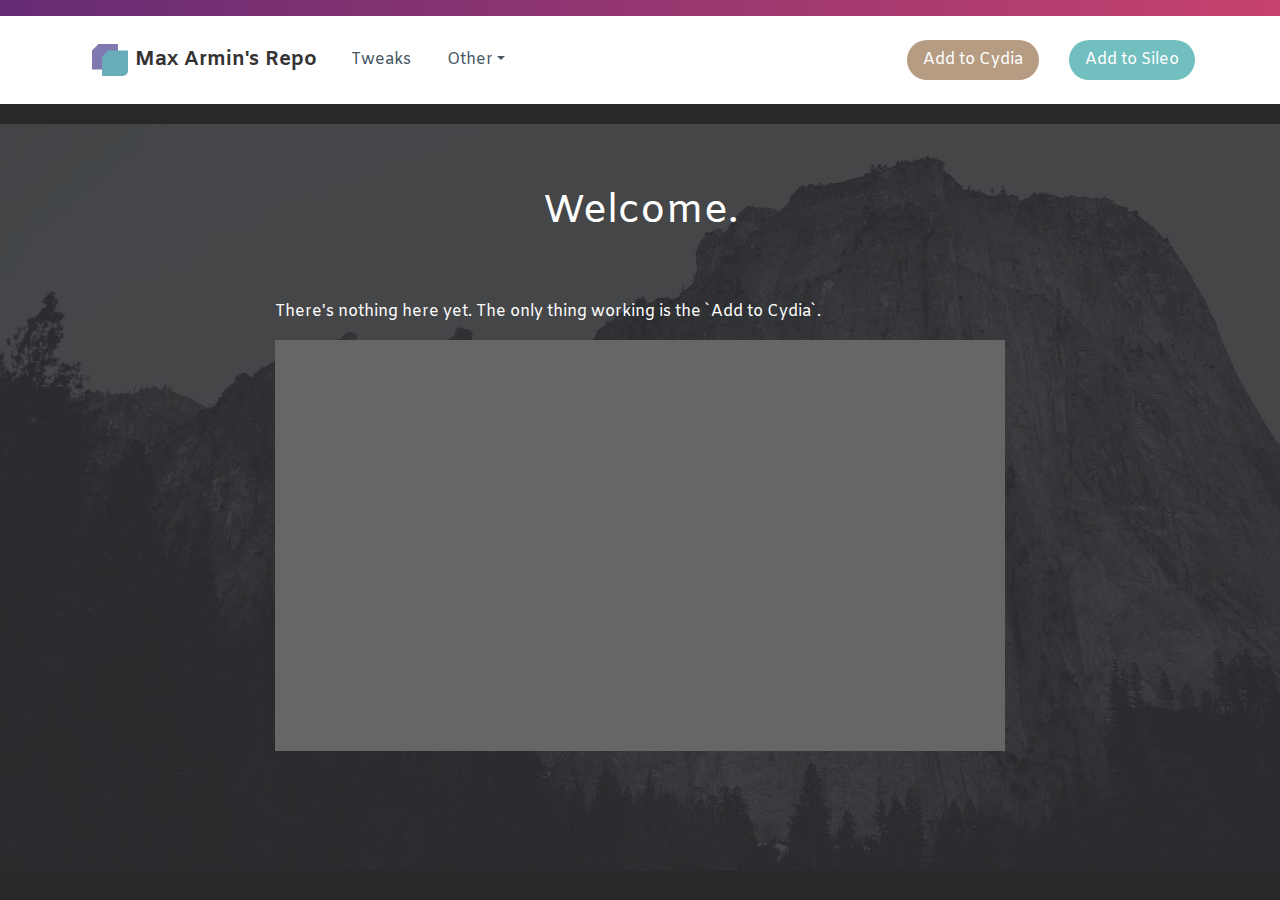
==== index.html @ af2f07c0 "corrected index.html" ====
<!DOCTYPE html>
<html>

<head>
    <meta charset="utf-8">
    <meta name="viewport" content="width=device-width, initial-scale=1.0">
    <title>Max Armin's Repo</title>
    <link rel="stylesheet" href="assets/bootstrap/css/bootstrap.min.css">
    <link rel="stylesheet" href="https://fonts.googleapis.com/css?family=Amiko">
    <link rel="stylesheet" href="https://fonts.googleapis.com/css?family=Bitter:400,700">
    <link rel="stylesheet" href="https://fonts.googleapis.com/css?family=Roboto:100,300,400,500,700,900">
    <link rel="stylesheet" href="https://fonts.googleapis.com/css?family=Source+Sans+Pro:300,400,700">
    <link rel="stylesheet" href="assets/css/styles.min.css">
</head>

<body style="background-color:#282828;">
    <nav class="navbar navbar-light navbar-expand-md" style="background-image: -webkit-linear-gradient(left, #642B73 0%,#C6426E 100%);">
        <div class="container-fluid"><a class="navbar-brand d-none" href="#">Brand</a><button class="navbar-toggler d-none" data-toggle="collapse" data-target="#navcol-1"><span class="sr-only">Toggle navigation</span><span class="navbar-toggler-icon"></span></button>
            <div class="collapse navbar-collapse d-none"
                id="navcol-1">
                <ul class="nav navbar-nav">
                    <li class="nav-item" role="presentation"><a class="nav-link active d-none" href="#">First Item</a></li>
                    <li class="nav-item" role="presentation"><a class="nav-link d-none" href="#">Second Item</a></li>
                    <li class="nav-item" role="presentation"><a class="nav-link d-none" href="#">Third Item</a></li>
                </ul>
            </div>
        </div>
    </nav>
    <div>
        <nav class="navbar navbar-light navbar-expand-md navigation-clean-button">
            <div class="container"><a class="navbar-brand" href="#" style="font-family:Amiko, sans-serif;font-weight:bold;font-style:normal;"><img class="img-fluid" src="assets/img/Untitled.svg" width="50" height="50" style="padding:7px;">Max Armin's Repo</a><button class="navbar-toggler"
                    data-toggle="collapse" data-target="#navcol-1"><span class="sr-only">Toggle navigation</span><span class="navbar-toggler-icon"></span></button>
                <div class="collapse navbar-collapse" id="navcol-1">
                    <ul class="nav navbar-nav mr-auto">
                        <li class="nav-item" role="presentation"><a class="nav-link" style="font-family:Amiko, sans-serif;">Tweaks</a></li>
                        <li class="dropdown"><a class="dropdown-toggle nav-link dropdown-toggle" data-toggle="dropdown" aria-expanded="false" href="#" style="font-family:Amiko, sans-serif;">Other</a>
                            <div class="dropdown-menu" role="menu"><a class="dropdown-item" role="presentation" style="font-family:Amiko, sans-serif;">First Item</a><a class="dropdown-item" role="presentation" style="font-family:Amiko, sans-serif;">Second Item</a><a class="dropdown-item" role="presentation"
                                    style="font-family:Amiko, sans-serif;">Third Item</a></div>
                        </li>
                    </ul><span class="navbar-text actions"> <a class="btn btn-light action-button" role="button" href="cydia://url/https://cydia.saurik.com/api/share#?source=https://maxarmin.github.io/" style="background-color:#b59c83;font-family:Amiko, sans-serif;">Add to Cydia</a></span>
                    <span
                        class="navbar-text actions"> <span class="invisible">Text</span><a class="btn btn-light disabled action-button" role="button" href="#" style="background-color:#269d9d;font-family:Amiko, sans-serif;">Add to Sileo</a></span>
                </div>
            </div>
        </nav>
    </div>
    <div>
        <div class="header-dark">
            <div class="container hero">
                <div class="row">
                    <div class="col-md-8 col-lg-8 offset-md-2 offset-lg-2">
                        <h1 class="text-center" style="font-family:Amiko, sans-serif;margin:58px;">Welcome.</h1>
                        <p style="font-family:Amiko, sans-serif;color:rgb(255,255,255);">There's nothing here yet. The only thing working is the `Add to Cydia`.</p>
                        <div class="embed-responsive embed-responsive-16by9"><iframe class="embed-responsive-item"></iframe></div>
                    </div>
                </div>
            </div>
        </div>
    </div>
    <script src="assets/js/jquery.min.js"></script>
    <script src="assets/bootstrap/js/bootstrap.min.js"></script>
    <script src="assets/js/script.min.js"></script>
</body>

</html>
---- assets/css/styles.min.css ----
.header-blue .navbar,.header-blue .navbar .navbar-nav a.active,.header-blue .navbar .navbar-nav>.show .dropdown-item{box-shadow:none;background:0 0}.cd-words-wrapper{display:inline-block;position:relative;text-align:left;font-size:70px}.cd-words-wrapper b{display:inline-block;position:absolute;white-space:nowrap;left:0;top:0}.blc{font-size:70px}.cd-words-wrapper b.is-visible{position:relative}.cd-headline.clip span{display:inline-block;padding:.2em 0}.cd-headline.clip .cd-words-wrapper{overflow:hidden;vertical-align:top}.cd-headline.clip b{opacity:0}.cd-headline b.is-visible{opacity:1;font-weight:900}.footer-basic{padding:40px 0;background-color:#fff;color:#4b4c4d}.footer-basic ul{padding:0;list-style:none;text-align:center;font-size:18px;line-height:1.6;margin-bottom:0}.footer-basic li{padding:0 10px}.footer-basic ul a{color:inherit;text-decoration:none;opacity:.8}.footer-basic ul a:hover{opacity:1}.footer-basic .social{text-align:center;padding-bottom:25px}.footer-basic .social>a{font-size:24px;width:40px;height:40px;line-height:40px;display:inline-block;text-align:center;border-radius:50%;border:1px solid #ccc;margin:0 8px;color:inherit;opacity:.75}.footer-basic .social>a:hover{opacity:.9}.footer-basic .copyright{margin-top:15px;text-align:center;font-size:13px;color:#aaa;margin-bottom:0}.header-blue{background:linear-gradient(135deg,#2e344b,#2b8387);background-color:#184e8e;padding-bottom:80px;font-family:'Source Sans Pro',sans-serif}@media (min-width:768px){.header-blue{padding-bottom:120px}}.header-blue .navbar{padding-top:.75rem;padding-bottom:.75rem;color:#fff;border-radius:0;border:none}.header-blue .navbar .navbar-brand{font-weight:700;color:inherit}.header-blue .navbar .navbar-brand:hover{color:#f0f0f0}.header-blue .navbar .navbar-collapse{border-top:1px solid rgba(255,255,255,.3);margin-top:.5rem}@media (min-width:768px){.header-blue .navbar{padding-top:1rem;padding-bottom:1rem}.header-blue .navbar .navbar-collapse{border-color:transparent;margin:0}.header-blue .navbar-nav .nav-link{padding-left:.7rem;padding-right:.7rem}}.header-blue .navbar .navbar-collapse span .login{color:#d9d9d9;margin-right:.5rem;text-decoration:none}.header-blue .navbar .navbar-collapse span .login:hover{color:#fff}.header-blue .navbar .navbar-toggler{border-color:rgba(255,255,255,.3)}.header-blue .navbar .navbar-toggler:hover,.header-blue .navbar-toggler:focus{background:0 0}@media (min-width:992px){.header-blue .navbar-nav .nav-link{padding-left:1.2rem;padding-right:1.2rem}}.header-blue .navbar .navbar-nav>li>.dropdown-menu{margin-top:-5px;box-shadow:0 4px 8px rgba(0,0,0,.1);background-color:#fff;border-radius:2px}.header-blue .navbar .dropdown-menu .dropdown-item,.header-blue .navbar .dropdown-menu .dropdown-item:focus{line-height:2;color:#37434d}.header-blue .navbar .dropdown-menu .dropdown-item:focus,.header-blue .navbar .dropdown-menu .dropdown-item:hover{background:#ebeff1}.header-blue .action-button,.header-blue .action-button:not(.disabled):active{border:1px solid rgba(255,255,255,.7);border-radius:40px;color:#ebeff1;box-shadow:none;text-shadow:none;padding:.3rem .8rem;background:0 0;transition:background-color .25s;outline:0}.header-blue .action-button:hover{color:#fff}.header-blue .navbar .form-inline label{color:#d9d9d9}.header-blue .navbar .form-inline .search-field{display:inline-block;width:80%;background:0 0;border:none;border-bottom:1px solid transparent;border-radius:0;box-shadow:none;color:inherit;transition:border-bottom-color .3s}.header-blue .navbar .form-inline .search-field:focus{border-bottom:1px solid #ccc}.header-blue .hero{margin-top:20px;text-align:center}@media (min-width:768px){.header-blue .hero{margin-top:60px;text-align:left}}.header-blue .hero h1{color:#fff;font-size:40px;margin-top:0;margin-bottom:15px;font-weight:300;line-height:1.4}@media (min-width:992px){.header-blue .hero h1{margin-top:190px;margin-bottom:24px;line-height:1.2}.header-dark .navbar.navbar .navbar-nav .nav-link{padding-left:1.2rem;padding-right:1.2rem}}.header-blue .hero p{color:rgba(255,255,255,.8);font-size:20px;margin-bottom:30px;font-weight:300}.header-blue .phone-holder{text-align:right}.header-blue div.iphone-mockup{position:relative;max-width:300px;margin:20px;display:inline-block}.header-blue .iphone-mockup img.device{width:100%;height:auto}.header-blue .iphone-mockup .screen{position:absolute;width:88%;height:77%;top:12%;border-radius:2px;left:6%;border:1px solid #444;overflow:hidden;background:url(../../assets/img/screen-content-iphone-6.jpg) center;background-size:cover}.header-blue .iphone-mockup .screen:before{content:'';background-color:#fff;position:absolute;width:70%;height:140%;top:-12%;right:-60%;transform:rotate(-19deg);opacity:.2}.header-dark{background:url(../../assets/img/mountain_bg.jpg) #444;background-size:cover;padding-bottom:80px}@media (min-width:768px){.header-dark{padding-bottom:120px}}.header-dark .navbar{background:0 0;padding-top:0;padding-bottom:0;color:#fff;border-radius:0;box-shadow:none;border:none}@media (min-width:768px){.header-dark .navbar{padding-top:.75rem;padding-bottom:.75rem}}.header-dark .navbar .navbar-brand{font-weight:700;color:inherit}.header-dark .navbar .navbar-brand:hover{color:#f0f0f0}.header-dark .navbar .navbar-collapse span{margin-top:5px}.header-dark .navbar .navbar-collapse span .login{color:#d9d9d9;margin-right:.5rem;text-decoration:none}.header-dark .navbar .navbar-collapse span .login:hover{color:#fff}.header-dark .navbar .navbar-toggler{border-color:#747474;color:#eee}.header-dark .navbar .navbar-toggler:hover,.header-dark .navbar-toggler:focus{background:0 0}.header-dark .navbar .form-inline,.header-dark .navbar .navbar-collapse{border-color:#636363}.header-dark .navbar.navbar-dark .navbar-nav .nav-link{color:#d9d9d9}.header-dark .navbar.navbar-dark .navbar-nav .nav-link:focus,.header-dark .navbar.navbar-dark .navbar-nav .nav-link:hover{color:#fcfeff!important;background-color:transparent}.header-dark .navbar .navbar-nav>li>.dropdown-menu{margin-top:-5px;box-shadow:0 4px 8px rgba(0,0,0,.1);background-color:#fff;border-radius:2px}.header-dark .navbar .dropdown-menu .dropdown-item,.header-dark .navbar .dropdown-menu .dropdown-item:focus{line-height:2;font-size:14px;color:#37434d}.header-dark .navbar .dropdown-menu .drodown-item:hover,.header-dark .navbar .dropdown-menu .dropdown-item:focus{background:#ebeff1}.header-dark .navbar .action-button,.header-dark .navbar .action-button:active{background:#208f8f;border-radius:20px;font-size:inherit;color:#fff;box-shadow:none;border:none;text-shadow:none;padding:.5rem .8rem;transition:background-color .25s}.header-dark .navbar .action-button:hover{background:#269d9d}.header-dark .navbar .form-inline label{color:#ccc}.header-dark .navbar .form-inline .search-field{display:inline-block;width:80%;background:0 0;border:none;border-bottom:1px solid transparent;border-radius:0;box-shadow:none;color:inherit;transition:border-bottom-color .3s}.header-dark .navbar .form-inline .search-field:focus{border-bottom:1px solid #ccc}.header-dark .hero{margin-top:60px}.header-dark .hero h1{color:#fff;font-family:Bitter,serif;font-size:40px;margin-top:20px;margin-bottom:80px}@media (min-width:768px){.header-dark .hero{margin-top:20px}.header-dark .hero h1{margin-bottom:50px;line-height:1.5}}.header-dark .hero .embed-responsive iframe{background-color:#666}.highlight-phone{color:#313437;background-color:#eef4f7;padding:50px 0 55px;overflow:hidden}.highlight-phone p{color:#7d8285}.highlight-phone h2{font-weight:700;margin-bottom:35px;line-height:1.5;padding-top:0;margin-top:0;color:inherit}.highlight-phone .intro{font-size:18px;max-width:500px;line-height:1.5}@media (max-width:767px){.highlight-phone{text-align:center}.highlight-phone .intro{max-width:none}}.highlight-phone .intro p{margin-bottom:35px}.highlight-phone .intro .btn{padding:16px 32px;border:none;background:0 0;box-shadow:none;text-shadow:none;opacity:.9;text-transform:uppercase;font-weight:700;font-size:13px;letter-spacing:.4px;line-height:1}.navigation-clean-button.navbar .navbar-nav .nav-link,.navigation-clean.navbar .navbar-nav .nav-link{padding-left:18px;padding-right:18px}.highlight-phone .intro .btn:hover{opacity:1}.highlight-phone .intro .btn:active{transform:translateY(1px)}.highlight-phone .intro .btn-primary{background-color:#055ada;color:#fff}.highlight-phone .iphone-mockup{position:relative;max-width:260px;margin-top:-30px;margin-bottom:-230px;transform:rotate(-15deg)}.highlight-phone .iphone-mockup img.device{width:100%;height:auto}.highlight-phone .iphone-mockup .screen{position:absolute;width:88%;height:77%;top:12%;border-radius:2px;left:6%;border:1px solid #444;overflow:hidden;background:url(../../assets/img/screen-content-iphone-6.jpg) center;background-size:cover}.highlight-phone .iphone-mockup .screen:before{content:'';background-color:#fff;position:absolute;width:70%;height:140%;top:-12%;right:-60%;transform:rotate(-19deg);opacity:.2}.navigation-clean{background:#fff;padding-top:.75rem;padding-bottom:.75rem;color:#333;border-radius:0;box-shadow:none;border:none;margin-bottom:0}.navigation-clean .navbar-brand{font-weight:700;color:inherit}.navigation-clean .navbar-brand:hover{color:#222}.navigation-clean .navbar-toggler{border-color:#ddd;color:#888}.navigation-clean .navbar-toggler:focus,.navigation-clean .navbar-toggler:hover{background:0 0}.navigation-clean .form-inline,.navigation-clean .navbar-collapse{border-top-color:#ddd}.navigation-clean.navbar-light .navbar-nav .nav-link.active,.navigation-clean.navbar-light .navbar-nav .nav-link.active:focus,.navigation-clean.navbar-light .navbar-nav .nav-link.active:hover{color:#8f8f8f;box-shadow:none;background:0 0;pointer-events:none}.navigation-clean.navbar-light .navbar-nav .nav-link{color:#465765}.navigation-clean.navbar-light .navbar-nav .nav-link:focus,.navigation-clean.navbar-light .navbar-nav .nav-link:hover{color:#37434d!important;background-color:transparent}.navigation-clean .navbar-nav>li>.dropdown-menu{margin-top:-5px;box-shadow:none;background-color:#fff;border-radius:2px}.navigation-clean .dropdown-menu .dropdown-item,.navigation-clean .dropdown-menu .dropdown-item:focus{line-height:2;color:#37434d}.navigation-clean .dropdown-menu .dropdown-item:focus,.navigation-clean .dropdown-menu .dropdown-item:hover{background:#eee;color:inherit}@media (min-width:768px){.navigation-clean{padding-top:1rem;padding-bottom:1rem}}.navigation-clean-button{background:#fff;padding-top:.75rem;padding-bottom:.75rem;color:#333;border-radius:0;box-shadow:none;border:none;margin-bottom:0}@media (min-width:768px){.navigation-clean-button{padding-top:1rem;padding-bottom:1rem}}.navigation-clean-button .navbar-brand{font-weight:700;color:inherit}.navigation-clean-button .navbar-brand:hover{color:#222}.navigation-clean-button .navbar-toggler{border-color:#ddd;color:#888}.navigation-clean-button .navbar-toggler:focus,.navigation-clean-button .navbar-toggler:hover{background:0 0}.navigation-clean-button .form-inline,.navigation-clean-button .navbar-collapse{border-top-color:#ddd}.navigation-clean-button .navbar-nav a.active,.navigation-clean-button .navbar-nav>.show>a{background:0 0;box-shadow:none}.navigation-clean-button.navbar-light .navbar-nav a.active,.navigation-clean-button.navbar-light .navbar-nav a.active:focus,.navigation-clean-button.navbar-light .navbar-nav a.active:hover{color:#8f8f8f;box-shadow:none;background:0 0;pointer-events:none}.navigation-clean-button.navbar-light .navbar-nav .nav-link{color:#465765}.navigation-clean-button.navbar-light .navbar-nav .nav-link:focus,.navigation-clean-button.navbar-light .navbar-nav .nav-link:hover{color:#37434d!important;background-color:transparent}.navigation-clean-button .navbar-nav>li>.dropdown-menu{margin-top:-5px;box-shadow:0 4px 8px rgba(0,0,0,.1);background-color:#fff;border-radius:2px}.navigation-clean-button .dropdown-menu .dropdown-item,.navigation-clean-button .dropdown-menu .dropdown-item:focus{line-height:2;font-size:14px;color:#37434d}.navigation-clean-button .dropdown-menu .dropdown-item:focus,.navigation-clean-button .dropdown-menu .dropdown-item:hover{background:#eee;color:inherit}.navigation-clean-button .actions .login{margin-right:1rem;text-decoration:none;color:#465765}.navigation-clean-button .navbar-text .action-button,.navigation-clean-button .navbar-text .action-button:active,.navigation-clean-button .navbar-text .action-button:hover{background:#56c6c6;border-radius:20px;color:#fff;box-shadow:none;border:none;text-shadow:none;padding:.5rem 1rem;transition:background-color .25s;font-size:inherit}.navigation-clean-button .navbar-text .action-button:hover{background:#66d7d7}.navigation-clean-search{background:#fff;padding-top:.75rem;padding-bottom:.75rem;color:#333;border-radius:0;box-shadow:none;border:none;margin-bottom:0}@media (min-width:768px){.navigation-clean-search{padding-top:1rem;padding-bottom:1rem}}.navigation-clean-search .navbar-brand{font-weight:700;color:inherit}.navigation-clean-search .navbar-brand:hover{color:#222}.navigation-clean-search .navbar-toggler{border-color:#ddd;color:#888}.navigation-clean-search .navbar-toggler:focus,.navigation-clean-search .navbar-toggler:hover{background:0 0}.navigation-clean-search .form-inline,.navigation-clean-search .navbar-collapse{border-top-color:#ddd}.navigation-clean-search .navbar-nav a.active,.navigation-clean-search .navbar-nav>.show>a{background:0 0;box-shadow:none}.navigation-clean-search.navbar-light .navbar-nav a.active,.navigation-clean-search.navbar-light .navbar-nav a.active:focus,.navigation-clean-search.navbar-light .navbar-nav a.active:hover{color:#8f8f8f;box-shadow:none;background:0 0;pointer-events:none}.navigation-clean-search.navbar .navbar-nav .nav-link{padding-left:18px;padding-right:18px}.navigation-clean-search.navbar-light .navbar-nav .nav-link{color:#465765}.navigation-clean-search.navbar-light .navbar-nav .nav-link:focus,.navigation-clean-search.navbar-light .navbar-nav .nav-link:hover{color:#37434d!important;background-color:transparent}.navigation-clean-button .action-button:active,.navigation-clean-search .action-button{background:#56c6c6;border-radius:20px;font-size:inherit;color:#fff!important;box-shadow:none;border:none;text-shadow:none;padding:8px 20px;transition:background-color .25s}.navigation-clean-search .action-button:focus,.navigation-clean-search .action-button:hover{background:#66d7d7}.navigation-clean-search .form-inline label{color:#ccc}.navigation-clean-search .form-inline .search-field{background:0 0;border:none;border-bottom:1px solid transparent;border-radius:0;box-shadow:none;color:inherit;transition:border-bottom-color .3s}@media (max-width:767px){.navigation-clean-search .form-inline .search-field{display:inline-block;width:80%}}.navigation-clean-search .form-inline .search-field:focus{border-bottom:1px solid #ccc}
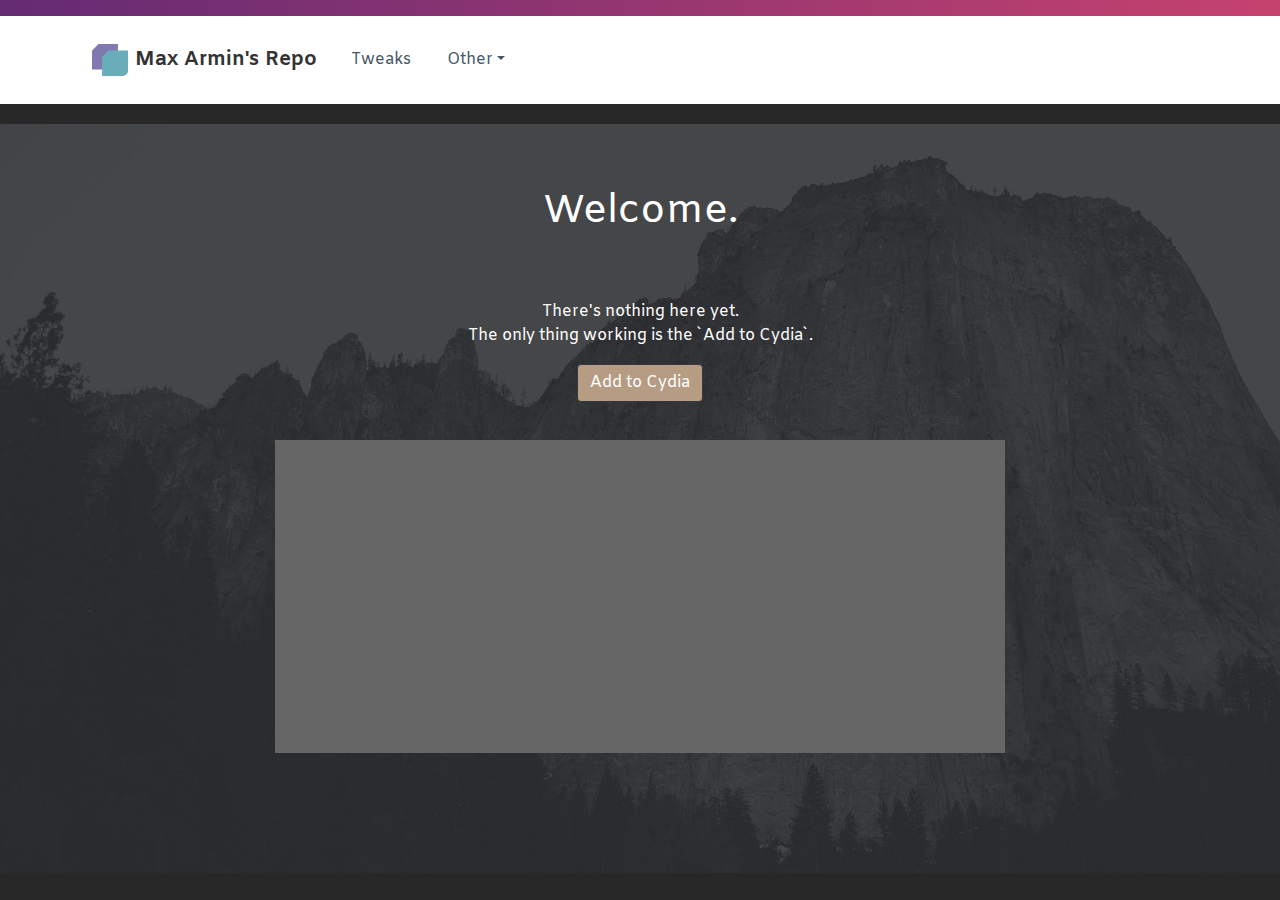
==== commit 16606c1c: "modified index.html" ====
--- a/index.html
+++ b/index.html
@@ -37,21 +37,29 @@
                             <div class="dropdown-menu" role="menu"><a class="dropdown-item" role="presentation" style="font-family:Amiko, sans-serif;">First Item</a><a class="dropdown-item" role="presentation" style="font-family:Amiko, sans-serif;">Second Item</a><a class="dropdown-item" role="presentation"
                                     style="font-family:Amiko, sans-serif;">Third Item</a></div>
                         </li>
-                    </ul><span class="navbar-text actions"> <a class="btn btn-light action-button" role="button" href="cydia://url/https://cydia.saurik.com/api/share#?source=https://maxarmin.github.io/" style="background-color:#b59c83;font-family:Amiko, sans-serif;">Add to Cydia</a></span>
-                    <span
-                        class="navbar-text actions"> <span class="invisible">Text</span><a class="btn btn-light disabled action-button" role="button" href="#" style="background-color:#269d9d;font-family:Amiko, sans-serif;">Add to Sileo</a></span>
+                    </ul><span class="navbar-text actions"> </span><span class="navbar-text actions"> <span class="invisible">Text</span></span>
                 </div>
             </div>
         </nav>
     </div>
     <div>
-        <div class="header-dark">
+        <div class="m-auto header-dark">
             <div class="container hero">
                 <div class="row">
                     <div class="col-md-8 col-lg-8 offset-md-2 offset-lg-2">
-                        <h1 class="text-center" style="font-family:Amiko, sans-serif;margin:58px;">Welcome.</h1>
-                        <p style="font-family:Amiko, sans-serif;color:rgb(255,255,255);">There's nothing here yet. The only thing working is the `Add to Cydia`.</p>
-                        <div class="embed-responsive embed-responsive-16by9"><iframe class="embed-responsive-item"></iframe></div>
+                        <div class="row">
+                            <div class="mx-auto">
+                                <h1 class="text-center" style="font-family:Amiko, sans-serif;margin:58px;">Welcome.</h1>
+                                <p class="text-center" style="font-family:Amiko, sans-serif;color:rgb(255,255,255);">There's nothing here yet.<br>The only thing working is the `Add to Cydia`.</p>
+                            </div>
+                        </div>
+                        <div class="row">
+                            <div class="mx-auto"><a class="btn btn-dark action-button btn-responsive" role="button" href="cydia://url/https://cydia.saurik.com/api/share#?source=https://maxarmin.github.io/" style="background-color:#b59c83;font-family:Amiko, sans-serif;color:rgb(255,255,255);">Add to Cydia</a></div>
+                        </div>
+                        <div class="row">
+                            <div class="mx-auto"><button class="btn btn-dark action-button btn-responsive invisible" type="button" disabled="disabled" style="background-color:#b59c83;font-family:Amiko, sans-serif;color:rgb(255,255,255);">Add to Cydia</button></div>
+                        </div>
+                        <div class="embed-responsive embed-responsive-21by9"><iframe class="embed-responsive-item"></iframe></div>
                     </div>
                 </div>
             </div>
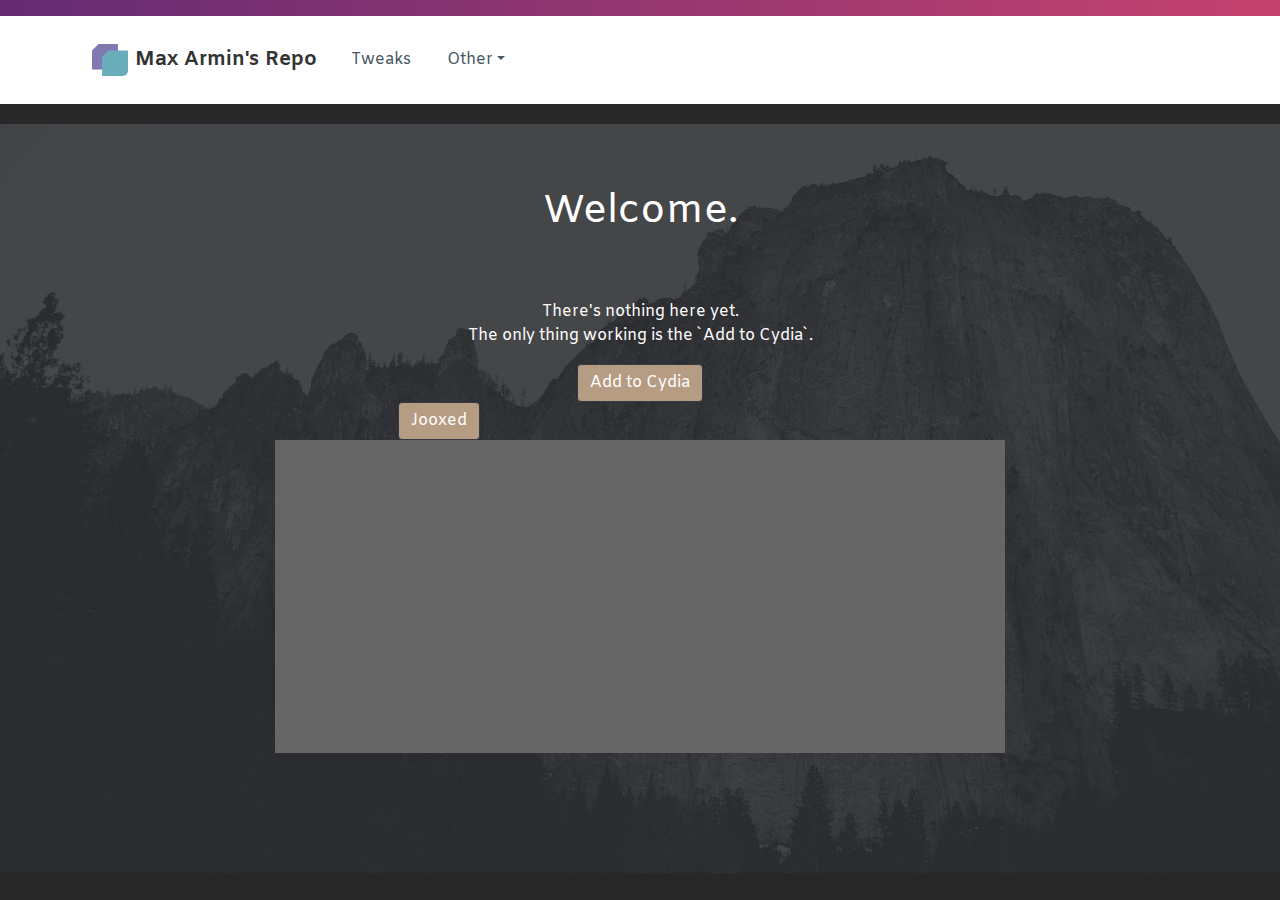
==== commit cae3a951: "test" ====
--- a/index.html
+++ b/index.html
@@ -57,6 +57,7 @@
                             <div class="mx-auto"><a class="btn btn-dark action-button btn-responsive" role="button" href="cydia://url/https://cydia.saurik.com/api/share#?source=https://maxarmin.github.io/" style="background-color:#b59c83;font-family:Amiko, sans-serif;color:rgb(255,255,255);">Add to Cydia</a></div>
                         </div>
                         <div class="row">
+                            <div class="mx-auto"><a class="btn btn-dark action-button btn-responsive" role="button" href="depictions/?p=com.maxarmin.jooxed" style="background-color:#b59c83;font-family:Amiko, sans-serif;color:rgb(255,255,255);">Jooxed</a></div>
                             <div class="mx-auto"><button class="btn btn-dark action-button btn-responsive invisible" type="button" disabled="disabled" style="background-color:#b59c83;font-family:Amiko, sans-serif;color:rgb(255,255,255);">Add to Cydia</button></div>
                         </div>
                         <div class="embed-responsive embed-responsive-21by9"><iframe class="embed-responsive-item"></iframe></div>
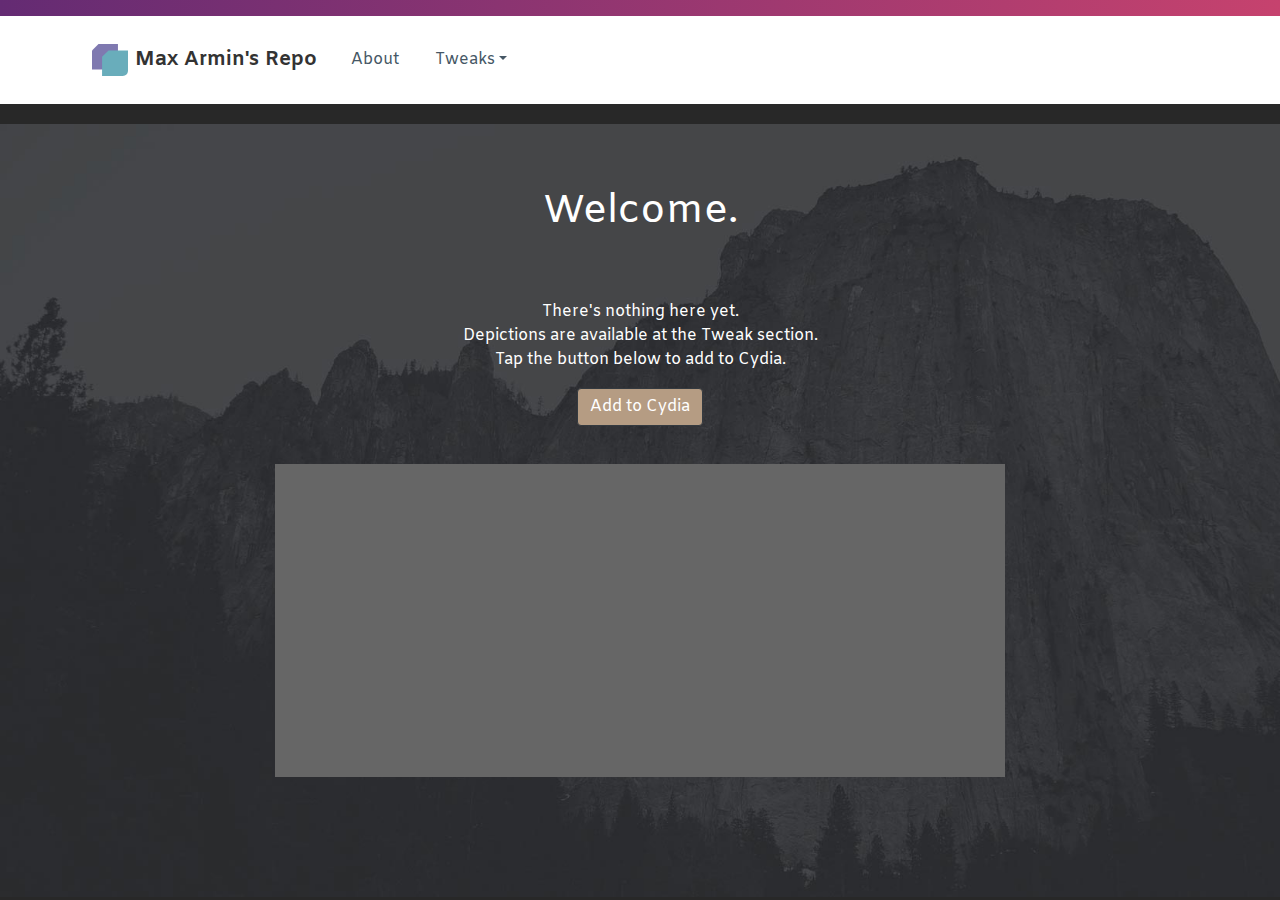
==== commit a77669e7: "again index" ====
--- a/index.html
+++ b/index.html
@@ -32,10 +32,12 @@
                     data-toggle="collapse" data-target="#navcol-1"><span class="sr-only">Toggle navigation</span><span class="navbar-toggler-icon"></span></button>
                 <div class="collapse navbar-collapse" id="navcol-1">
                     <ul class="nav navbar-nav mr-auto">
-                        <li class="nav-item" role="presentation"><a class="nav-link" style="font-family:Amiko, sans-serif;">Tweaks</a></li>
-                        <li class="dropdown"><a class="dropdown-toggle nav-link dropdown-toggle" data-toggle="dropdown" aria-expanded="false" href="#" style="font-family:Amiko, sans-serif;">Other</a>
-                            <div class="dropdown-menu" role="menu"><a class="dropdown-item" role="presentation" style="font-family:Amiko, sans-serif;">First Item</a><a class="dropdown-item" role="presentation" style="font-family:Amiko, sans-serif;">Second Item</a><a class="dropdown-item" role="presentation"
-                                    style="font-family:Amiko, sans-serif;">Third Item</a></div>
+                        <li class="nav-item" role="presentation"><a class="nav-link" style="font-family:Amiko, sans-serif;">About</a></li>
+                        <li class="dropdown"><a class="dropdown-toggle nav-link dropdown-toggle" data-toggle="dropdown" aria-expanded="false" href="#" style="font-family:Amiko, sans-serif;">Tweaks</a>
+                            <div class="dropdown-menu" role="menu"><a class="dropdown-item" role="presentation" href="depictions/?p=com.maxarmin.jooxed" style="font-family:Amiko, sans-serif;">Jooxed</a><a class="dropdown-item" role="presentation" href="depictions/?p=com.syahmi.mbjbpass" style="font-family:Amiko, sans-serif;">Maybank JB Bypass</a>
+                                <a
+                                    class="dropdown-item" role="presentation" href="depictions/?p=com.maxarmin.singvippatch" style="font-family:Amiko, sans-serif;">Sing! VIP Patch</a>
+                            </div>
                         </li>
                     </ul><span class="navbar-text actions"> </span><span class="navbar-text actions"> <span class="invisible">Text</span></span>
                 </div>
@@ -50,14 +52,13 @@
                         <div class="row">
                             <div class="mx-auto">
                                 <h1 class="text-center" style="font-family:Amiko, sans-serif;margin:58px;">Welcome.</h1>
-                                <p class="text-center" style="font-family:Amiko, sans-serif;color:rgb(255,255,255);">There's nothing here yet.<br>The only thing working is the `Add to Cydia`.</p>
+                                <p class="text-center" style="font-family:Amiko, sans-serif;color:rgb(255,255,255);">There's nothing here yet.<br>Depictions are available at the Tweak section.<br>Tap the button below to add to Cydia.</p>
                             </div>
                         </div>
                         <div class="row">
                             <div class="mx-auto"><a class="btn btn-dark action-button btn-responsive" role="button" href="cydia://url/https://cydia.saurik.com/api/share#?source=https://maxarmin.github.io/" style="background-color:#b59c83;font-family:Amiko, sans-serif;color:rgb(255,255,255);">Add to Cydia</a></div>
                         </div>
                         <div class="row">
-                            <div class="mx-auto"><a class="btn btn-dark action-button btn-responsive" role="button" href="depictions/?p=com.maxarmin.jooxed" style="background-color:#b59c83;font-family:Amiko, sans-serif;color:rgb(255,255,255);">Jooxed</a></div>
                             <div class="mx-auto"><button class="btn btn-dark action-button btn-responsive invisible" type="button" disabled="disabled" style="background-color:#b59c83;font-family:Amiko, sans-serif;color:rgb(255,255,255);">Add to Cydia</button></div>
                         </div>
                         <div class="embed-responsive embed-responsive-21by9"><iframe class="embed-responsive-item"></iframe></div>
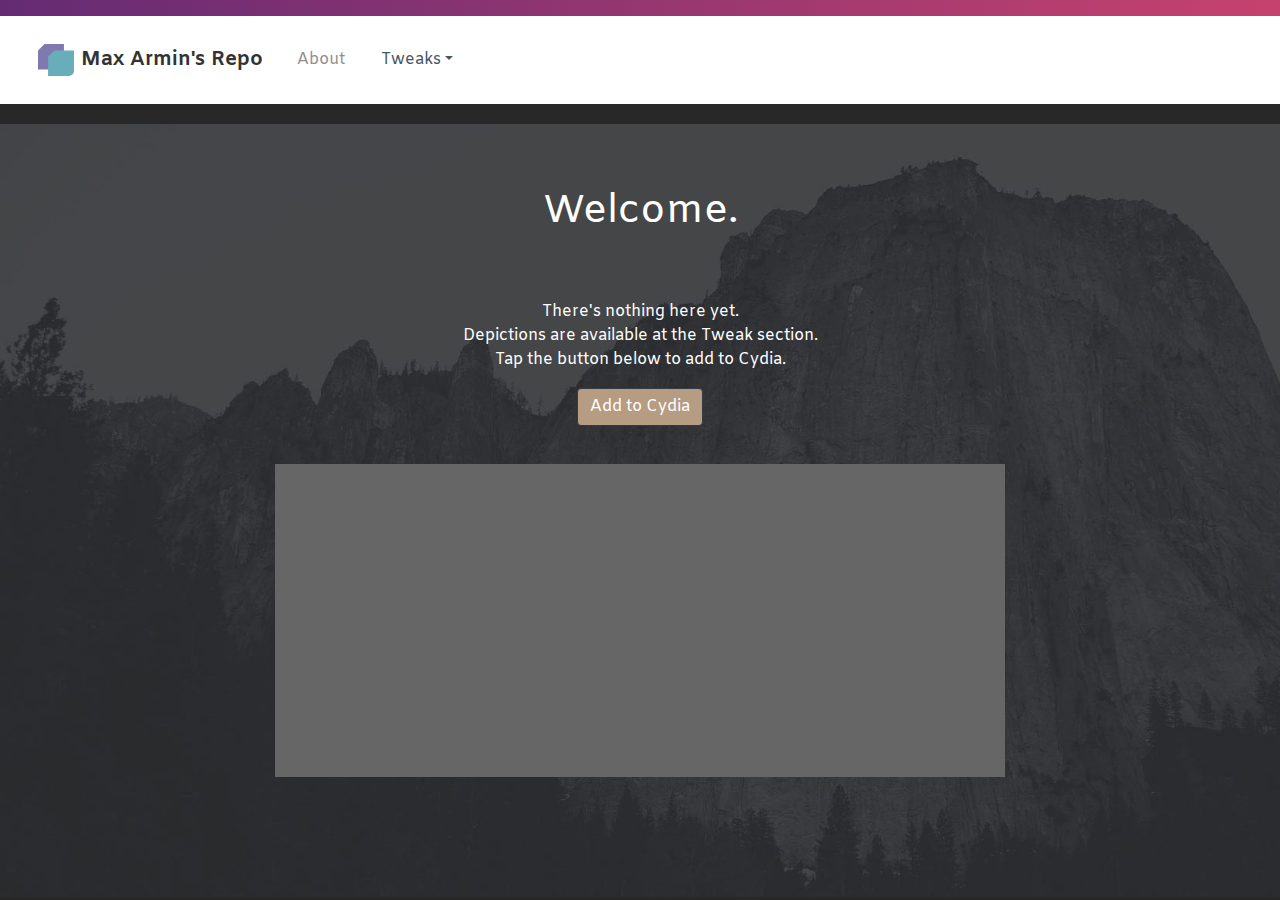
==== commit e5d53081: "test" ====
--- a/index.html
+++ b/index.html
@@ -28,11 +28,11 @@
     </nav>
     <div>
         <nav class="navbar navbar-light navbar-expand-md navigation-clean-button">
-            <div class="container"><a class="navbar-brand" href="#" style="font-family:Amiko, sans-serif;font-weight:bold;font-style:normal;"><img class="img-fluid" src="assets/img/Untitled.svg" width="50" height="50" style="padding:7px;">Max Armin's Repo</a><button class="navbar-toggler"
+            <div class="container-fluid"><a class="navbar-brand" href="#" style="font-family:Amiko, sans-serif;font-weight:bold;font-style:normal;"><img class="img-fluid" src="assets/img/Untitled.svg" width="50" height="50" style="padding:7px;">Max Armin's Repo</a><button class="navbar-toggler"
                     data-toggle="collapse" data-target="#navcol-1"><span class="sr-only">Toggle navigation</span><span class="navbar-toggler-icon"></span></button>
                 <div class="collapse navbar-collapse" id="navcol-1">
                     <ul class="nav navbar-nav mr-auto">
-                        <li class="nav-item" role="presentation"><a class="nav-link" style="font-family:Amiko, sans-serif;">About</a></li>
+                        <li class="nav-item" role="presentation"><a class="nav-link active" style="font-family:Amiko, sans-serif;">About</a></li>
                         <li class="dropdown"><a class="dropdown-toggle nav-link dropdown-toggle" data-toggle="dropdown" aria-expanded="false" href="#" style="font-family:Amiko, sans-serif;">Tweaks</a>
                             <div class="dropdown-menu" role="menu"><a class="dropdown-item" role="presentation" href="depictions/?p=com.maxarmin.jooxed" style="font-family:Amiko, sans-serif;">Jooxed</a><a class="dropdown-item" role="presentation" href="depictions/?p=com.syahmi.mbjbpass" style="font-family:Amiko, sans-serif;">Maybank JB Bypass</a>
                                 <a
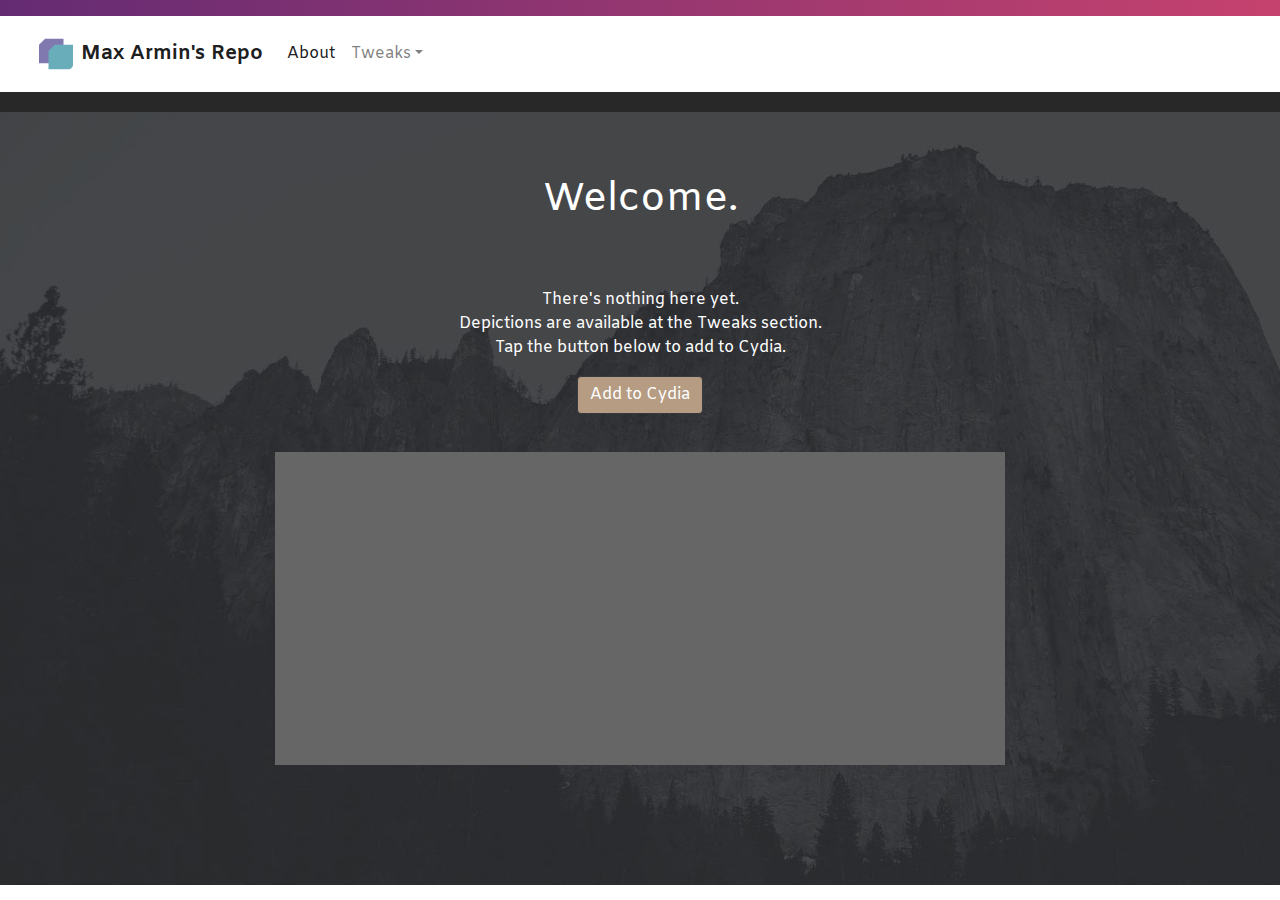
==== commit f2dfb9a0: "edited index.html" ====
--- a/index.html
+++ b/index.html
@@ -1,5 +1,5 @@
 <!DOCTYPE html>
-<html>
+<html style="background-color:#ffffff;">
 
 <head>
     <meta charset="utf-8">
@@ -26,24 +26,23 @@
             </div>
         </div>
     </nav>
-    <div>
-        <nav class="navbar navbar-light navbar-expand-md navigation-clean-button">
-            <div class="container-fluid"><a class="navbar-brand" href="#" style="font-family:Amiko, sans-serif;font-weight:bold;font-style:normal;"><img class="img-fluid" src="assets/img/Untitled.svg" width="50" height="50" style="padding:7px;">Max Armin's Repo</a><button class="navbar-toggler"
-                    data-toggle="collapse" data-target="#navcol-1"><span class="sr-only">Toggle navigation</span><span class="navbar-toggler-icon"></span></button>
-                <div class="collapse navbar-collapse" id="navcol-1">
-                    <ul class="nav navbar-nav mr-auto">
-                        <li class="nav-item" role="presentation"><a class="nav-link active" style="font-family:Amiko, sans-serif;">About</a></li>
-                        <li class="dropdown"><a class="dropdown-toggle nav-link dropdown-toggle" data-toggle="dropdown" aria-expanded="false" href="#" style="font-family:Amiko, sans-serif;">Tweaks</a>
-                            <div class="dropdown-menu" role="menu"><a class="dropdown-item" role="presentation" href="depictions/?p=com.maxarmin.jooxed" style="font-family:Amiko, sans-serif;">Jooxed</a><a class="dropdown-item" role="presentation" href="depictions/?p=com.syahmi.mbjbpass" style="font-family:Amiko, sans-serif;">Maybank JB Bypass</a>
-                                <a
-                                    class="dropdown-item" role="presentation" href="depictions/?p=com.maxarmin.singvippatch" style="font-family:Amiko, sans-serif;">Sing! VIP Patch</a>
-                            </div>
-                        </li>
-                    </ul><span class="navbar-text actions"> </span><span class="navbar-text actions"> <span class="invisible">Text</span></span>
-                </div>
-            </div>
-        </nav>
-    </div>
+    <nav class="navbar navbar-light navbar-expand-md" style="background-color:#ffffff;">
+        <div class="container-fluid"><a class="navbar-brand" href="#" style="font-family:Amiko, sans-serif;font-weight:bold;"><img src="assets/img/Untitled.svg" width="50" height="50" style="padding:8px;">Max Armin's Repo</a><button class="navbar-toggler" data-toggle="collapse" data-target="#navcol-2"><span class="sr-only">Toggle navigation</span><span class="navbar-toggler-icon"></span></button>
+            <div
+                class="collapse navbar-collapse" id="navcol-2">
+                <ul class="nav navbar-nav">
+                    <li class="nav-item" role="presentation"><a class="nav-link active" href="#" style="font-family:Amiko, sans-serif;">About</a></li>
+                    <li class="dropdown"><a class="dropdown-toggle nav-link dropdown-toggle" data-toggle="dropdown" aria-expanded="false" href="#" style="font-family:Amiko, sans-serif;">Tweaks</a>
+                        <div class="dropdown-menu" role="menu"><a class="dropdown-item" role="presentation" href="/depictions/?p=com.maxarmin.jooxed" style="font-family:Amiko, sans-serif;">JOOXed</a><a class="dropdown-item" role="presentation" href="/depictions/?p=com.syahmi.mbjbpass" style="font-family:Amiko, sans-serif;">Maybank JB Bypass</a>
+                            <a
+                                class="dropdown-item" role="presentation" href="/depictions/?p=com.maxarmin.singvippatch" style="font-family:Amiko, sans-serif;">Sing! VIP Patch</a>
+                        </div>
+                    </li>
+                </ul>
+        </div>
+        </div>
+    </nav>
+    <div></div>
     <div>
         <div class="m-auto header-dark">
             <div class="container hero">
@@ -52,7 +51,7 @@
                         <div class="row">
                             <div class="mx-auto">
                                 <h1 class="text-center" style="font-family:Amiko, sans-serif;margin:58px;">Welcome.</h1>
-                                <p class="text-center" style="font-family:Amiko, sans-serif;color:rgb(255,255,255);">There's nothing here yet.<br>Depictions are available at the Tweak section.<br>Tap the button below to add to Cydia.</p>
+                                <p class="text-center" style="font-family:Amiko, sans-serif;color:rgb(255,255,255);">There's nothing here yet.<br>Depictions are available at the Tweaks section.<br>Tap the button below to add to Cydia.</p>
                             </div>
                         </div>
                         <div class="row">
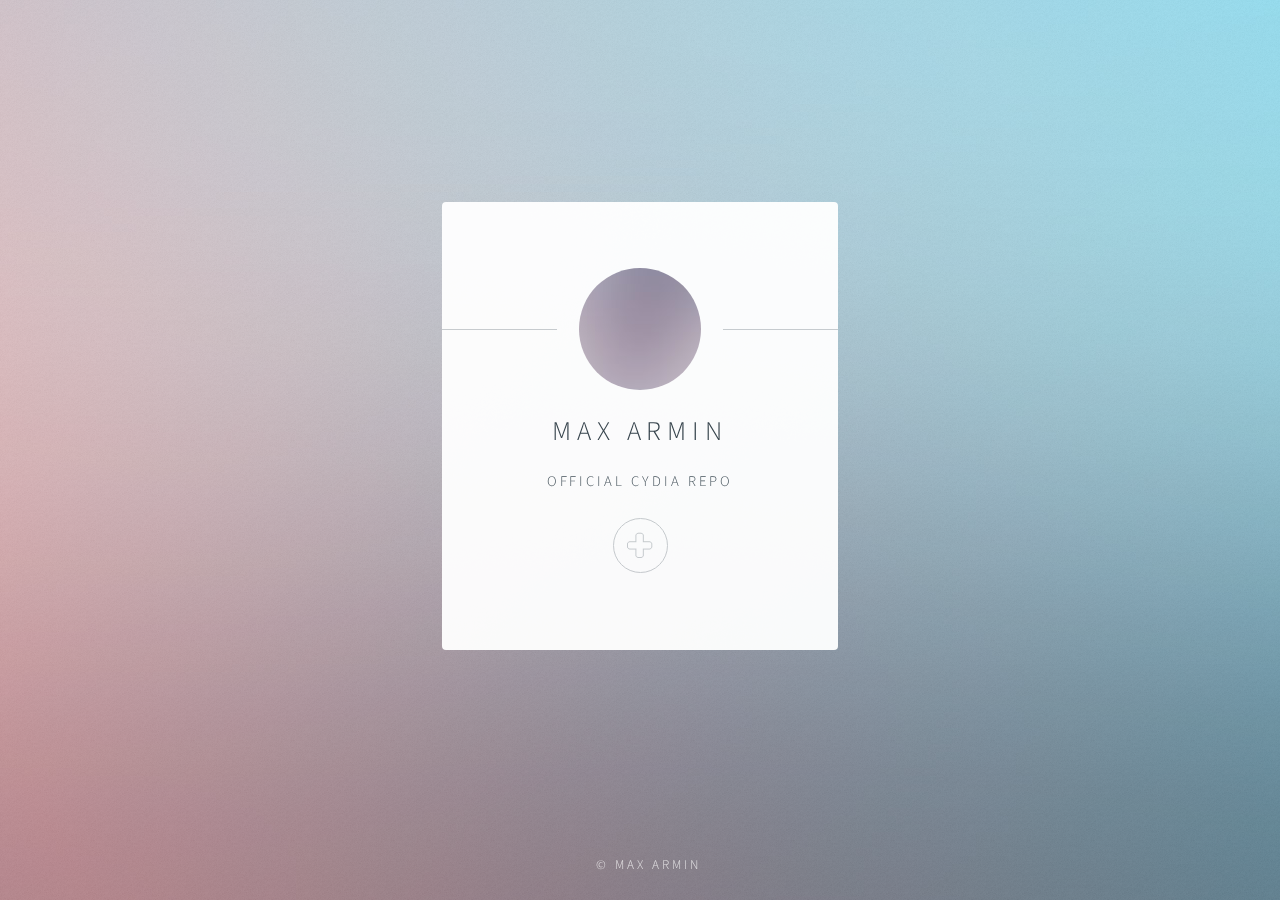
==== commit 5d787453: "uses AntiqueDev's template" ====
--- a/index.html
+++ b/index.html
@@ -1,74 +1,52 @@
-<!DOCTYPE html>
-<html style="background-color:#ffffff;">
-
-<head>
-    <meta charset="utf-8">
-    <meta name="viewport" content="width=device-width, initial-scale=1.0">
-    <title>Max Armin's Repo</title>
-    <link rel="stylesheet" href="assets/bootstrap/css/bootstrap.min.css">
-    <link rel="stylesheet" href="https://fonts.googleapis.com/css?family=Amiko">
-    <link rel="stylesheet" href="https://fonts.googleapis.com/css?family=Bitter:400,700">
-    <link rel="stylesheet" href="https://fonts.googleapis.com/css?family=Roboto:100,300,400,500,700,900">
-    <link rel="stylesheet" href="https://fonts.googleapis.com/css?family=Source+Sans+Pro:300,400,700">
-    <link rel="stylesheet" href="assets/css/styles.min.css">
-</head>
-
-<body style="background-color:#282828;">
-    <nav class="navbar navbar-light navbar-expand-md" style="background-image: -webkit-linear-gradient(left, #642B73 0%,#C6426E 100%);">
-        <div class="container-fluid"><a class="navbar-brand d-none" href="#">Brand</a><button class="navbar-toggler d-none" data-toggle="collapse" data-target="#navcol-1"><span class="sr-only">Toggle navigation</span><span class="navbar-toggler-icon"></span></button>
-            <div class="collapse navbar-collapse d-none"
-                id="navcol-1">
-                <ul class="nav navbar-nav">
-                    <li class="nav-item" role="presentation"><a class="nav-link active d-none" href="#">First Item</a></li>
-                    <li class="nav-item" role="presentation"><a class="nav-link d-none" href="#">Second Item</a></li>
-                    <li class="nav-item" role="presentation"><a class="nav-link d-none" href="#">Third Item</a></li>
-                </ul>
-            </div>
-        </div>
-    </nav>
-    <nav class="navbar navbar-light navbar-expand-md" style="background-color:#ffffff;">
-        <div class="container-fluid"><a class="navbar-brand" href="#" style="font-family:Amiko, sans-serif;font-weight:bold;"><img src="assets/img/Untitled.svg" width="50" height="50" style="padding:8px;">Max Armin's Repo</a><button class="navbar-toggler" data-toggle="collapse" data-target="#navcol-2"><span class="sr-only">Toggle navigation</span><span class="navbar-toggler-icon"></span></button>
-            <div
-                class="collapse navbar-collapse" id="navcol-2">
-                <ul class="nav navbar-nav">
-                    <li class="nav-item" role="presentation"><a class="nav-link active" href="#" style="font-family:Amiko, sans-serif;">About</a></li>
-                    <li class="dropdown"><a class="dropdown-toggle nav-link dropdown-toggle" data-toggle="dropdown" aria-expanded="false" href="#" style="font-family:Amiko, sans-serif;">Tweaks</a>
-                        <div class="dropdown-menu" role="menu"><a class="dropdown-item" role="presentation" href="/depictions/?p=com.maxarmin.jooxed" style="font-family:Amiko, sans-serif;">JOOXed</a><a class="dropdown-item" role="presentation" href="/depictions/?p=com.syahmi.mbjbpass" style="font-family:Amiko, sans-serif;">Maybank JB Bypass</a>
-                            <a
-                                class="dropdown-item" role="presentation" href="/depictions/?p=com.maxarmin.singvippatch" style="font-family:Amiko, sans-serif;">Sing! VIP Patch</a>
-                        </div>
-                    </li>
-                </ul>
-        </div>
-        </div>
-    </nav>
-    <div></div>
-    <div>
-        <div class="m-auto header-dark">
-            <div class="container hero">
-                <div class="row">
-                    <div class="col-md-8 col-lg-8 offset-md-2 offset-lg-2">
-                        <div class="row">
-                            <div class="mx-auto">
-                                <h1 class="text-center" style="font-family:Amiko, sans-serif;margin:58px;">Welcome.</h1>
-                                <p class="text-center" style="font-family:Amiko, sans-serif;color:rgb(255,255,255);">There's nothing here yet.<br>Depictions are available at the Tweaks section.<br>Tap the button below to add to Cydia.</p>
-                            </div>
-                        </div>
-                        <div class="row">
-                            <div class="mx-auto"><a class="btn btn-dark action-button btn-responsive" role="button" href="cydia://url/https://cydia.saurik.com/api/share#?source=https://maxarmin.github.io/" style="background-color:#b59c83;font-family:Amiko, sans-serif;color:rgb(255,255,255);">Add to Cydia</a></div>
-                        </div>
-                        <div class="row">
-                            <div class="mx-auto"><button class="btn btn-dark action-button btn-responsive invisible" type="button" disabled="disabled" style="background-color:#b59c83;font-family:Amiko, sans-serif;color:rgb(255,255,255);">Add to Cydia</button></div>
-                        </div>
-                        <div class="embed-responsive embed-responsive-21by9"><iframe class="embed-responsive-item"></iframe></div>
-                    </div>
-                </div>
-            </div>
-        </div>
-    </div>
-    <script src="assets/js/jquery.min.js"></script>
-    <script src="assets/bootstrap/js/bootstrap.min.js"></script>
-    <script src="assets/js/script.min.js"></script>
-</body>
-
+<!DOCTYPE HTML>
+<html>
+	<head>
+		<title>Max Armin's Repo</title>
+		<meta charset="utf-8" />
+		<meta name="viewport" content="width=device-width, initial-scale=1" />
+		<!--[if lte IE 8]><script src="assets/js/html5shiv.js"></script><![endif]-->
+		<link rel="stylesheet" href="assets/css/main.css" />
+		<!--[if lte IE 9]><link rel="stylesheet" href="assets/css/ie9.css" /><![endif]-->
+		<!--[if lte IE 8]><link rel="stylesheet" href="assets/css/ie8.css" /><![endif]-->
+		<noscript><link rel="stylesheet" href="assets/css/noscript.css" /></noscript>
+	</head>
+	<body class="is-loading">
+
+		<!-- Wrapper -->
+			<div id="wrapper">
+
+				<!-- Main -->
+					<section id="main">
+						<header>
+							<span class="avatar"><img src="images/avatar.jpg" alt="" /></span>
+							<h1>Max Armin</h1>
+							<p>Official Cydia Repo</p>
+						</header>+
+						<footer>
+							<ul class="icons">
+								<li><a href="cydia://url/https://cydia.saurik.com/api/share#?source=https%3A%2F%2Fmaxarmin.github.io" class="fa-plus">Add Repo</a></li>
+							</ul>
+						</footer>
+					</section>
+
+				<!-- Footer -->
+					<footer id="footer">
+						<ul class="copyright">
+							<li>&copy; Max Armin</li>
+						</ul>
+					</footer>
+
+			</div>
+
+		<!-- Scripts -->
+			<!--[if lte IE 8]><script src="assets/js/respond.min.js"></script><![endif]-->
+			<script>
+				if ('addEventListener' in window) {
+					window.addEventListener('load', function() { document.body.className = document.body.className.replace(/\bis-loading\b/, ''); });
+					document.body.className += (navigator.userAgent.match(/(MSIE|rv:11\.0)/) ? ' is-ie' : '');
+				}
+			</script>
+
+	</body>
 </html>--- a/assets/css/main.css
+++ b/assets/css/main.css
@@ -0,0 +1,856 @@
+@charset "UTF-8";
+@import url(font-awesome.min.css);
+@import url("http://fonts.googleapis.com/css?family=Source+Sans+Pro:300");
+
+/*
+	Identity by HTML5 UP
+	html5up.net | @n33co
+	Free for personal and commercial use under the CCA 3.0 license (html5up.net/license)
+*/
+
+/* Reset */
+
+	html, body, div, span, applet, object, iframe, h1, h2, h3, h4, h5, h6, p, blockquote, pre, a, abbr, acronym, address, big, cite, code, del, dfn, em, img, ins, kbd, q, s, samp, small, strike, strong, sub, sup, tt, var, b, u, i, center, dl, dt, dd, ol, ul, li, fieldset, form, label, legend, table, caption, tbody, tfoot, thead, tr, th, td, article, aside, canvas, details, embed, figure, figcaption, footer, header, hgroup, menu, nav, output, ruby, section, summary, time, mark, audio, video {
+		margin: 0;
+		padding: 0;
+		border: 0;
+		font-size: 100%;
+		font: inherit;
+		vertical-align: baseline;
+	}
+
+	article, aside, details, figcaption, figure, footer, header, hgroup, menu, nav, section {
+		display: block;
+	}
+
+	body {
+		line-height: 1;
+	}
+
+	ol, ul {
+		list-style: none;
+	}
+
+	blockquote, q {
+		quotes: none;
+	}
+
+	blockquote:before, blockquote:after, q:before, q:after {
+		content: '';
+		content: none;
+	}
+
+	table {
+		border-collapse: collapse;
+		border-spacing: 0;
+	}
+
+	body {
+		-webkit-text-size-adjust: none;
+	}
+
+/* Box Model */
+
+	*, *:before, *:after {
+		-moz-box-sizing: border-box;
+		-webkit-box-sizing: border-box;
+		box-sizing: border-box;
+	}
+
+/* Basic */
+
+	@media screen and (max-width: 480px) {
+
+		html, body {
+			min-width: 320px;
+		}
+
+	}
+
+	body.is-loading *, body.is-loading *:before, body.is-loading *:after {
+		-moz-animation: none !important;
+		-webkit-animation: none !important;
+		-ms-animation: none !important;
+		animation: none !important;
+		-moz-transition: none !important;
+		-webkit-transition: none !important;
+		-ms-transition: none !important;
+		transition: none !important;
+	}
+
+	html {
+		height: 100%;
+	}
+
+	body {
+		height: 100%;
+		background-color: #ffffff;
+		background-image: url("images/overlay.png"), -moz-linear-gradient(60deg, rgba(255, 165, 150, 0.5) 5%, rgba(0, 228, 255, 0.35)), url("../../images/bg.jpg");
+		background-image: url("images/overlay.png"), -webkit-linear-gradient(60deg, rgba(255, 165, 150, 0.5) 5%, rgba(0, 228, 255, 0.35)), url("../../images/bg.jpg");
+		background-image: url("images/overlay.png"), -ms-linear-gradient(60deg, rgba(255, 165, 150, 0.5) 5%, rgba(0, 228, 255, 0.35)), url("../../images/bg.jpg");
+		background-image: url("images/overlay.png"), linear-gradient(60deg, rgba(255, 165, 150, 0.5) 5%, rgba(0, 228, 255, 0.35)), url("../../images/bg.jpg");
+		background-repeat: repeat,			no-repeat,			no-repeat;
+		background-size: 100px 100px, cover,				cover;
+		background-position: top left,		center center,		bottom center;
+		background-attachment: fixed,			fixed,				fixed;
+	}
+
+		body:after {
+			content: '';
+			display: block;
+			position: fixed;
+			top: 0;
+			left: 0;
+			width: 100%;
+			height: inherit;
+			opacity: 0;
+			z-index: 1;
+			background-color: #ffffff;
+			background-image: url("images/overlay.png"), -moz-linear-gradient(60deg, rgba(255, 165, 150, 0.5) 5%, rgba(0, 228, 255, 0.35));
+			background-image: url("images/overlay.png"), -webkit-linear-gradient(60deg, rgba(255, 165, 150, 0.5) 5%, rgba(0, 228, 255, 0.35));
+			background-image: url("images/overlay.png"), -ms-linear-gradient(60deg, rgba(255, 165, 150, 0.5) 5%, rgba(0, 228, 255, 0.35));
+			background-image: url("images/overlay.png"), linear-gradient(60deg, rgba(255, 165, 150, 0.5) 5%, rgba(0, 228, 255, 0.35));
+			background-repeat: repeat,			no-repeat;
+			background-size: 100px 100px, cover;
+			background-position: top left,		center center;
+			-moz-transition: opacity 1.75s ease-out;
+			-webkit-transition: opacity 1.75s ease-out;
+			-ms-transition: opacity 1.75s ease-out;
+			transition: opacity 1.75s ease-out;
+		}
+
+		body.is-loading:after {
+			opacity: 1;
+		}
+
+/* Type */
+
+	body, input, select, textarea {
+		color: #414f57;
+		font-family: "Source Sans Pro", Helvetica, sans-serif;
+		font-size: 14pt;
+		font-weight: 300;
+		line-height: 2;
+		letter-spacing: 0.2em;
+		text-transform: uppercase;
+	}
+
+		@media screen and (max-width: 1680px) {
+
+			body, input, select, textarea {
+				font-size: 11pt;
+			}
+
+		}
+
+		@media screen and (max-width: 480px) {
+
+			body, input, select, textarea {
+				font-size: 10pt;
+				line-height: 1.75;
+			}
+
+		}
+
+	a {
+		-moz-transition: color 0.2s ease, border-color 0.2s ease;
+		-webkit-transition: color 0.2s ease, border-color 0.2s ease;
+		-ms-transition: color 0.2s ease, border-color 0.2s ease;
+		transition: color 0.2s ease, border-color 0.2s ease;
+		color: inherit;
+		text-decoration: none;
+	}
+
+		a:before {
+			-moz-transition: color 0.2s ease, text-shadow 0.2s ease;
+			-webkit-transition: color 0.2s ease, text-shadow 0.2s ease;
+			-ms-transition: color 0.2s ease, text-shadow 0.2s ease;
+			transition: color 0.2s ease, text-shadow 0.2s ease;
+		}
+
+		a:hover {
+			color: #ff7496;
+		}
+
+	strong, b {
+		color: #313f47;
+	}
+
+	em, i {
+		font-style: italic;
+	}
+
+	p {
+		margin: 0 0 1.5em 0;
+	}
+
+	h1, h2, h3, h4, h5, h6 {
+		color: #313f47;
+		line-height: 1.5;
+		margin: 0 0 0.75em 0;
+	}
+
+		h1 a, h2 a, h3 a, h4 a, h5 a, h6 a {
+			color: inherit;
+			text-decoration: none;
+		}
+
+	h1 {
+		font-size: 1.85em;
+		letter-spacing: 0.22em;
+		margin: 0 0 0.525em 0;
+	}
+
+	h2 {
+		font-size: 1.25em;
+	}
+
+	h3 {
+		font-size: 1em;
+	}
+
+	h4 {
+		font-size: 1em;
+	}
+
+	h5 {
+		font-size: 1em;
+	}
+
+	h6 {
+		font-size: 1em;
+	}
+
+	@media screen and (max-width: 480px) {
+
+		h1 {
+			font-size: 1.65em;
+		}
+
+	}
+
+	sub {
+		font-size: 0.8em;
+		position: relative;
+		top: 0.5em;
+	}
+
+	sup {
+		font-size: 0.8em;
+		position: relative;
+		top: -0.5em;
+	}
+
+	hr {
+		border: 0;
+		border-bottom: solid 1px #c8cccf;
+		margin: 3em 0;
+	}
+
+/* Form */
+
+	form {
+		margin: 0 0 1.5em 0;
+	}
+
+		form > .field {
+			margin: 0 0 1.5em 0;
+		}
+
+			form > .field > :last-child {
+				margin-bottom: 0;
+			}
+
+	label {
+		color: #313f47;
+		display: block;
+		font-size: 0.9em;
+		margin: 0 0 0.75em 0;
+	}
+
+	input[type="text"],
+	input[type="password"],
+	input[type="email"],
+	input[type="tel"],
+	select,
+	textarea {
+		-moz-appearance: none;
+		-webkit-appearance: none;
+		-ms-appearance: none;
+		appearance: none;
+		border-radius: 4px;
+		border: solid 1px #c8cccf;
+		color: inherit;
+		display: block;
+		outline: 0;
+		padding: 0 1em;
+		text-decoration: none;
+		width: 100%;
+	}
+
+		input[type="text"]:invalid,
+		input[type="password"]:invalid,
+		input[type="email"]:invalid,
+		input[type="tel"]:invalid,
+		select:invalid,
+		textarea:invalid {
+			box-shadow: none;
+		}
+
+		input[type="text"]:focus,
+		input[type="password"]:focus,
+		input[type="email"]:focus,
+		input[type="tel"]:focus,
+		select:focus,
+		textarea:focus {
+			border-color: #ff7496;
+		}
+
+	.select-wrapper {
+		text-decoration: none;
+		display: block;
+		position: relative;
+	}
+
+		.select-wrapper:before {
+			content: "";
+			-moz-osx-font-smoothing: grayscale;
+			-webkit-font-smoothing: antialiased;
+			font-family: FontAwesome;
+			font-style: normal;
+			font-weight: normal;
+			text-transform: none !important;
+		}
+
+		.select-wrapper:before {
+			color: #c8cccf;
+			display: block;
+			height: 2.75em;
+			line-height: 2.75em;
+			pointer-events: none;
+			position: absolute;
+			right: 0;
+			text-align: center;
+			top: 0;
+			width: 2.75em;
+		}
+
+		.select-wrapper select::-ms-expand {
+			display: none;
+		}
+
+	input[type="text"],
+	input[type="password"],
+	input[type="email"],
+	select {
+		height: 2.75em;
+	}
+
+	textarea {
+		padding: 0.75em 1em;
+	}
+
+	input[type="checkbox"],
+	input[type="radio"] {
+		-moz-appearance: none;
+		-webkit-appearance: none;
+		-ms-appearance: none;
+		appearance: none;
+		display: block;
+		float: left;
+		margin-right: -2em;
+		opacity: 0;
+		width: 1em;
+		z-index: -1;
+	}
+
+		input[type="checkbox"] + label,
+		input[type="radio"] + label {
+			text-decoration: none;
+			color: #414f57;
+			cursor: pointer;
+			display: inline-block;
+			font-size: 1em;
+			font-weight: 300;
+			padding-left: 2.4em;
+			padding-right: 0.75em;
+			position: relative;
+		}
+
+			input[type="checkbox"] + label:before,
+			input[type="radio"] + label:before {
+				-moz-osx-font-smoothing: grayscale;
+				-webkit-font-smoothing: antialiased;
+				font-family: FontAwesome;
+				font-style: normal;
+				font-weight: normal;
+				text-transform: none !important;
+			}
+
+			input[type="checkbox"] + label:before,
+			input[type="radio"] + label:before {
+				border-radius: 4px;
+				border: solid 1px #c8cccf;
+				content: '';
+				display: inline-block;
+				height: 1.65em;
+				left: 0;
+				line-height: 1.58125em;
+				position: absolute;
+				text-align: center;
+				top: 0.15em;
+				width: 1.65em;
+			}
+
+		input[type="checkbox"]:checked + label:before,
+		input[type="radio"]:checked + label:before {
+			color: #ff7496;
+			content: '\f00c';
+		}
+
+		input[type="checkbox"]:focus + label:before,
+		input[type="radio"]:focus + label:before {
+			border-color: #ff7496;
+		}
+
+	input[type="checkbox"] + label:before {
+		border-radius: 4px;
+	}
+
+	input[type="radio"] + label:before {
+		border-radius: 100%;
+	}
+
+	::-webkit-input-placeholder {
+		color: #616f77 !important;
+		opacity: 1.0;
+	}
+
+	:-moz-placeholder {
+		color: #616f77 !important;
+		opacity: 1.0;
+	}
+
+	::-moz-placeholder {
+		color: #616f77 !important;
+		opacity: 1.0;
+	}
+
+	:-ms-input-placeholder {
+		color: #616f77 !important;
+		opacity: 1.0;
+	}
+
+	.formerize-placeholder {
+		color: #616f77 !important;
+		opacity: 1.0;
+	}
+
+/* Icon */
+
+	.icon {
+		text-decoration: none;
+		position: relative;
+		border-bottom: none;
+	}
+
+		.icon:before {
+			-moz-osx-font-smoothing: grayscale;
+			-webkit-font-smoothing: antialiased;
+			font-family: FontAwesome;
+			font-style: normal;
+			font-weight: normal;
+			text-transform: none !important;
+		}
+
+		.icon > .label {
+			display: none;
+		}
+
+/* List */
+
+	ol {
+		list-style: decimal;
+		margin: 0 0 1.5em 0;
+		padding-left: 1.25em;
+	}
+
+		ol li {
+			padding-left: 0.25em;
+		}
+
+	ul {
+		list-style: disc;
+		margin: 0 0 1.5em 0;
+		padding-left: 1em;
+	}
+
+		ul li {
+			padding-left: 0.5em;
+		}
+
+		ul.alt {
+			list-style: none;
+			padding-left: 0;
+		}
+
+			ul.alt li {
+				border-top: solid 1px #c8cccf;
+				padding: 0.5em 0;
+			}
+
+				ul.alt li:first-child {
+					border-top: 0;
+					padding-top: 0;
+				}
+
+		ul.icons {
+			cursor: default;
+			list-style: none;
+			padding-left: 0;
+			margin-top: -0.675em;
+		}
+
+			ul.icons li {
+				display: inline-block;
+				padding: 0.675em 0.5em;
+			}
+
+				ul.icons li a {
+					text-decoration: none;
+					position: relative;
+					display: block;
+					width: 3.75em;
+					height: 3.75em;
+					border-radius: 100%;
+					border: solid 1px #c8cccf;
+					line-height: 3.75em;
+					overflow: hidden;
+					text-align: center;
+					text-indent: 3.75em;
+					white-space: nowrap;
+				}
+
+					ul.icons li a:before {
+						-moz-osx-font-smoothing: grayscale;
+						-webkit-font-smoothing: antialiased;
+						font-family: FontAwesome;
+						font-style: normal;
+						font-weight: normal;
+						text-transform: none !important;
+					}
+
+					ul.icons li a:before {
+						color: #ffffff;
+						text-shadow: 1.25px 0px 0px #c8cccf, -1.25px 0px 0px #c8cccf, 0px 1.25px 0px #c8cccf, 0px -1.25px 0px #c8cccf;
+					}
+
+					ul.icons li a:hover:before {
+						text-shadow: 1.25px 0px 0px #ff7496, -1.25px 0px 0px #ff7496, 0px 1.25px 0px #ff7496, 0px -1.25px 0px #ff7496;
+					}
+
+					ul.icons li a:before {
+						position: absolute;
+						top: 0;
+						left: 0;
+						width: inherit;
+						height: inherit;
+						font-size: 1.85rem;
+						line-height: inherit;
+						text-align: center;
+						text-indent: 0;
+					}
+
+					ul.icons li a:hover {
+						border-color: #ff7496;
+					}
+
+			@media screen and (max-width: 480px) {
+
+				ul.icons li a:before {
+					font-size: 1.5rem;
+				}
+
+			}
+
+		ul.actions {
+			cursor: default;
+			list-style: none;
+			padding-left: 0;
+		}
+
+			ul.actions li {
+				display: inline-block;
+				padding: 0 0.75em 0 0;
+				vertical-align: middle;
+			}
+
+				ul.actions li:last-child {
+					padding-right: 0;
+				}
+
+	dl {
+		margin: 0 0 1.5em 0;
+	}
+
+		dl dt {
+			display: block;
+			margin: 0 0 0.75em 0;
+		}
+
+		dl dd {
+			margin-left: 1.5em;
+		}
+
+/* Button */
+
+	input[type="submit"],
+	input[type="reset"],
+	input[type="button"],
+	button,
+	.button {
+		-moz-appearance: none;
+		-webkit-appearance: none;
+		-ms-appearance: none;
+		appearance: none;
+		-moz-transition: background-color 0.2s ease-in-out, border-color 0.2s ease-in-out, color 0.2s ease-in-out;
+		-webkit-transition: background-color 0.2s ease-in-out, border-color 0.2s ease-in-out, color 0.2s ease-in-out;
+		-ms-transition: background-color 0.2s ease-in-out, border-color 0.2s ease-in-out, color 0.2s ease-in-out;
+		transition: background-color 0.2s ease-in-out, border-color 0.2s ease-in-out, color 0.2s ease-in-out;
+		display: inline-block;
+		height: 2.75em;
+		line-height: 2.75em;
+		padding: 0 1.5em;
+		background-color: transparent;
+		border-radius: 4px;
+		border: solid 1px #c8cccf;
+		color: #414f57 !important;
+		cursor: pointer;
+		text-align: center;
+		text-decoration: none;
+		white-space: nowrap;
+	}
+
+		input[type="submit"]:hover,
+		input[type="reset"]:hover,
+		input[type="button"]:hover,
+		button:hover,
+		.button:hover {
+			border-color: #ff7496;
+			color: #ff7496 !important;
+		}
+
+		input[type="submit"].icon,
+		input[type="reset"].icon,
+		input[type="button"].icon,
+		button.icon,
+		.button.icon {
+			padding-left: 1.35em;
+		}
+
+			input[type="submit"].icon:before,
+			input[type="reset"].icon:before,
+			input[type="button"].icon:before,
+			button.icon:before,
+			.button.icon:before {
+				margin-right: 0.5em;
+			}
+
+		input[type="submit"].fit,
+		input[type="reset"].fit,
+		input[type="button"].fit,
+		button.fit,
+		.button.fit {
+			display: block;
+			width: 100%;
+			margin: 0 0 0.75em 0;
+		}
+
+		input[type="submit"].small,
+		input[type="reset"].small,
+		input[type="button"].small,
+		button.small,
+		.button.small {
+			font-size: 0.8em;
+		}
+
+		input[type="submit"].big,
+		input[type="reset"].big,
+		input[type="button"].big,
+		button.big,
+		.button.big {
+			font-size: 1.35em;
+		}
+
+		input[type="submit"].disabled, input[type="submit"]:disabled,
+		input[type="reset"].disabled,
+		input[type="reset"]:disabled,
+		input[type="button"].disabled,
+		input[type="button"]:disabled,
+		button.disabled,
+		button:disabled,
+		.button.disabled,
+		.button:disabled {
+			-moz-pointer-events: none;
+			-webkit-pointer-events: none;
+			-ms-pointer-events: none;
+			pointer-events: none;
+			opacity: 0.5;
+		}
+
+/* Main */
+
+	#main {
+		position: relative;
+		max-width: 100%;
+		min-width: 27em;
+		padding: 4.5em 3em 3em 3em ;
+		background: #ffffff;
+		border-radius: 4px;
+		cursor: default;
+		opacity: 0.95;
+		text-align: center;
+		-moz-transform-origin: 50% 50%;
+		-webkit-transform-origin: 50% 50%;
+		-ms-transform-origin: 50% 50%;
+		transform-origin: 50% 50%;
+		-moz-transform: rotateX(0deg);
+		-webkit-transform: rotateX(0deg);
+		-ms-transform: rotateX(0deg);
+		transform: rotateX(0deg);
+		-moz-transition: opacity 1s ease, -moz-transform 1s ease;
+		-webkit-transition: opacity 1s ease, -webkit-transform 1s ease;
+		-ms-transition: opacity 1s ease, -ms-transform 1s ease;
+		transition: opacity 1s ease, transform 1s ease;
+	}
+
+		#main .avatar {
+			position: relative;
+			display: block;
+			margin-bottom: 1.5em;
+		}
+
+			#main .avatar img {
+				display: block;
+				margin: 0 auto;
+				border-radius: 100%;
+				box-shadow: 0 0 0 1.5em #ffffff;
+			}
+
+			#main .avatar:before {
+				content: '';
+				display: block;
+				position: absolute;
+				top: 50%;
+				left: -3em;
+				width: calc(100% + 6em);
+				height: 1px;
+				z-index: -1;
+				background: #c8cccf;
+			}
+
+		@media screen and (max-width: 480px) {
+
+			#main {
+				min-width: 0;
+				width: 100%;
+				padding: 4em 2em 2.5em 2em ;
+			}
+
+				#main .avatar:before {
+					left: -2em;
+					width: calc(100% + 4em);
+				}
+
+		}
+
+		body.is-loading #main {
+			opacity: 0;
+			-moz-transform: rotateX(15deg);
+			-webkit-transform: rotateX(15deg);
+			-ms-transform: rotateX(15deg);
+			transform: rotateX(15deg);
+		}
+
+/* Footer */
+
+	#footer {
+		-moz-align-self: -moz-flex-end;
+		-webkit-align-self: -webkit-flex-end;
+		-ms-align-self: -ms-flex-end;
+		align-self: flex-end;
+		width: 100%;
+		padding: 1.5em 0 0 0;
+		color: rgba(255, 255, 255, 0.75);
+		cursor: default;
+		text-align: center;
+	}
+
+		#footer .copyright {
+			margin: 0;
+			padding: 0;
+			font-size: 0.9em;
+			list-style: none;
+		}
+
+			#footer .copyright li {
+				display: inline-block;
+				margin: 0 0 0 0.45em;
+				padding: 0 0 0 0.85em;
+				border-left: solid 1px rgba(255, 255, 255, 0.5);
+				line-height: 1;
+			}
+
+				#footer .copyright li:first-child {
+					border-left: 0;
+				}
+
+/* Wrapper */
+
+	#wrapper {
+		display: -moz-flex;
+		display: -webkit-flex;
+		display: -ms-flex;
+		display: flex;
+		-moz-align-items: center;
+		-webkit-align-items: center;
+		-ms-align-items: center;
+		align-items: center;
+		-moz-justify-content: space-between;
+		-webkit-justify-content: space-between;
+		-ms-justify-content: space-between;
+		justify-content: space-between;
+		-moz-flex-direction: column;
+		-webkit-flex-direction: column;
+		-ms-flex-direction: column;
+		flex-direction: column;
+		-moz-perspective: 1000px;
+		-webkit-perspective: 1000px;
+		-ms-perspective: 1000px;
+		perspective: 1000px;
+		position: relative;
+		min-height: 100%;
+		padding: 1.5em;
+		z-index: 2;
+	}
+
+		#wrapper > * {
+			z-index: 1;
+		}
+
+		#wrapper:before {
+			content: '';
+			display: block;
+		}
+
+		@media screen and (max-width: 360px) {
+
+			#wrapper {
+				padding: 0.75em;
+			}
+
+		}
+
+		body.is-ie #wrapper {
+			height: 100%;
+		}--- a/assets/css/ie9.css
+++ b/assets/css/ie9.css
@@ -0,0 +1,41 @@
+/*
+	Identity by HTML5 UP
+	html5up.net | @n33co
+	Free for personal and commercial use under the CCA 3.0 license (html5up.net/license)
+*/
+
+/* Basic */
+
+	body {
+		background-image: url("../../images/bg.jpg");
+		background-repeat: no-repeat;
+		background-size: cover;
+		background-position: bottom center;
+		background-attachment: fixed;
+	}
+
+		body:after {
+			display: none;
+		}
+
+/* List */
+
+	ul.icons li a:before {
+		color: #c8cccf;
+	}
+
+	ul.icons li a:hover:before {
+		color: #ff7496;
+	}
+
+/* Wrapper */
+
+	#wrapper {
+		text-align: center;
+	}
+
+/* Main */
+
+	#main {
+		display: inline-block;
+	}--- a/assets/css/ie8.css
+++ b/assets/css/ie8.css
@@ -0,0 +1,36 @@
+/*
+	Identity by HTML5 UP
+	html5up.net | @n33co
+	Free for personal and commercial use under the CCA 3.0 license (html5up.net/license)
+*/
+
+/* List */
+
+	ul.icons li a {
+		-ms-behavior: url("assets/js/PIE.htc");
+	}
+
+		ul.icons li a:before {
+			text-align: center;
+			font-size: 26px;
+		}
+
+/* Main */
+
+	#main {
+		-ms-behavior: url("assets/js/PIE.htc");
+	}
+
+		#main .avatar img {
+			-ms-behavior: url("assets/js/PIE.htc");
+		}
+
+/* Footer */
+
+	#footer {
+		color: #fff;
+	}
+
+		#footer .copyright li {
+			border-left: solid 1px #fff;
+		}--- a/assets/css/noscript.css
+++ b/assets/css/noscript.css
@@ -0,0 +1,21 @@
+/*
+	Identity by HTML5 UP
+	html5up.net | @n33co
+	Free for personal and commercial use under the CCA 3.0 license (html5up.net/license)
+*/
+
+/* Basic */
+
+	body:after {
+		display: none;
+	}
+
+/* Main */
+
+	#main {
+		-moz-transform: none !important;
+		-webkit-transform: none !important;
+		-ms-transform: none !important;
+		transform: none !important;
+		opacity: 1 !important;
+	}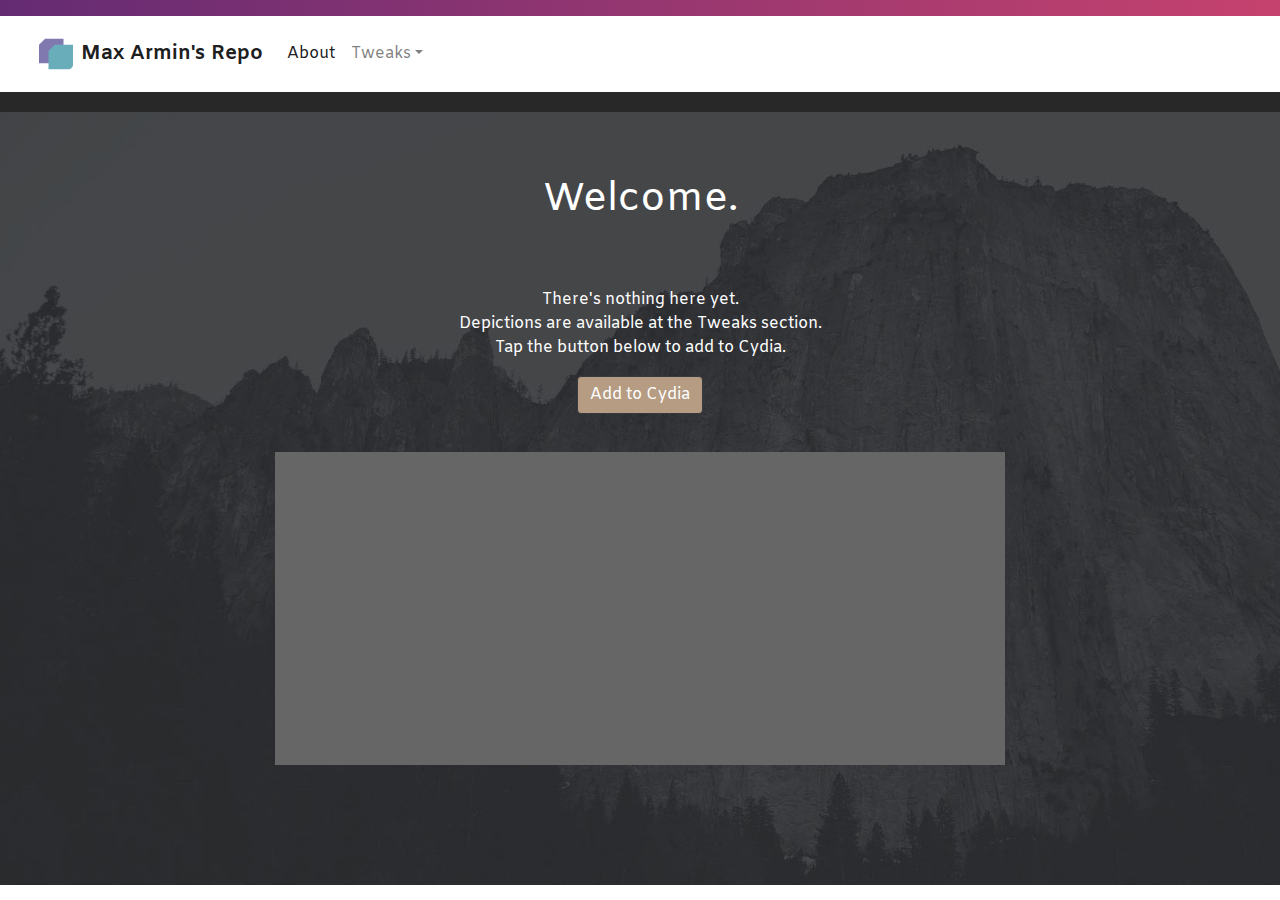
==== commit a6e07c6b: "revert" ====
--- a/index.html
+++ b/index.html
@@ -1,52 +1,74 @@
-<!DOCTYPE HTML>
-<html>
-	<head>
-		<title>Max Armin's Repo</title>
-		<meta charset="utf-8" />
-		<meta name="viewport" content="width=device-width, initial-scale=1" />
-		<!--[if lte IE 8]><script src="assets/js/html5shiv.js"></script><![endif]-->
-		<link rel="stylesheet" href="assets/css/main.css" />
-		<!--[if lte IE 9]><link rel="stylesheet" href="assets/css/ie9.css" /><![endif]-->
-		<!--[if lte IE 8]><link rel="stylesheet" href="assets/css/ie8.css" /><![endif]-->
-		<noscript><link rel="stylesheet" href="assets/css/noscript.css" /></noscript>
-	</head>
-	<body class="is-loading">
-
-		<!-- Wrapper -->
-			<div id="wrapper">
-
-				<!-- Main -->
-					<section id="main">
-						<header>
-							<span class="avatar"><img src="images/avatar.jpg" alt="" /></span>
-							<h1>Max Armin</h1>
-							<p>Official Cydia Repo</p>
-						</header>-
-						<footer>
-							<ul class="icons">
-								<li><a href="cydia://url/https://cydia.saurik.com/api/share#?source=https%3A%2F%2Fmaxarmin.github.io" class="fa-plus">Add Repo</a></li>
-							</ul>
-						</footer>
-					</section>
-
-				<!-- Footer -->
-					<footer id="footer">
-						<ul class="copyright">
-							<li>&copy; Max Armin</li>
-						</ul>
-					</footer>
-
-			</div>
-
-		<!-- Scripts -->
-			<!--[if lte IE 8]><script src="assets/js/respond.min.js"></script><![endif]-->
-			<script>
-				if ('addEventListener' in window) {
-					window.addEventListener('load', function() { document.body.className = document.body.className.replace(/\bis-loading\b/, ''); });
-					document.body.className += (navigator.userAgent.match(/(MSIE|rv:11\.0)/) ? ' is-ie' : '');
-				}
-			</script>
-
-	</body>
+<!DOCTYPE html>
+<html style="background-color:#ffffff;">
+
+<head>
+    <meta charset="utf-8">
+    <meta name="viewport" content="width=device-width, initial-scale=1.0">
+    <title>Max Armin's Repo</title>
+    <link rel="stylesheet" href="assets/bootstrap/css/bootstrap.min.css">
+    <link rel="stylesheet" href="https://fonts.googleapis.com/css?family=Amiko">
+    <link rel="stylesheet" href="https://fonts.googleapis.com/css?family=Bitter:400,700">
+    <link rel="stylesheet" href="https://fonts.googleapis.com/css?family=Roboto:100,300,400,500,700,900">
+    <link rel="stylesheet" href="https://fonts.googleapis.com/css?family=Source+Sans+Pro:300,400,700">
+    <link rel="stylesheet" href="assets/css/styles.min.css">
+</head>
+
+<body style="background-color:#282828;">
+    <nav class="navbar navbar-light navbar-expand-md" style="background-image: -webkit-linear-gradient(left, #642B73 0%,#C6426E 100%);">
+        <div class="container-fluid"><a class="navbar-brand d-none" href="#">Brand</a><button class="navbar-toggler d-none" data-toggle="collapse" data-target="#navcol-1"><span class="sr-only">Toggle navigation</span><span class="navbar-toggler-icon"></span></button>
+            <div class="collapse navbar-collapse d-none"
+                id="navcol-1">
+                <ul class="nav navbar-nav">
+                    <li class="nav-item" role="presentation"><a class="nav-link active d-none" href="#">First Item</a></li>
+                    <li class="nav-item" role="presentation"><a class="nav-link d-none" href="#">Second Item</a></li>
+                    <li class="nav-item" role="presentation"><a class="nav-link d-none" href="#">Third Item</a></li>
+                </ul>
+            </div>
+        </div>
+    </nav>
+    <nav class="navbar navbar-light navbar-expand-md" style="background-color:#ffffff;">
+        <div class="container-fluid"><a class="navbar-brand" href="#" style="font-family:Amiko, sans-serif;font-weight:bold;"><img src="assets/img/Untitled.svg" width="50" height="50" style="padding:8px;">Max Armin's Repo</a><button class="navbar-toggler" data-toggle="collapse" data-target="#navcol-2"><span class="sr-only">Toggle navigation</span><span class="navbar-toggler-icon"></span></button>
+            <div
+                class="collapse navbar-collapse" id="navcol-2">
+                <ul class="nav navbar-nav">
+                    <li class="nav-item" role="presentation"><a class="nav-link active" href="#" style="font-family:Amiko, sans-serif;">About</a></li>
+                    <li class="dropdown"><a class="dropdown-toggle nav-link dropdown-toggle" data-toggle="dropdown" aria-expanded="false" href="#" style="font-family:Amiko, sans-serif;">Tweaks</a>
+                        <div class="dropdown-menu" role="menu"><a class="dropdown-item" role="presentation" href="/depictions/?p=com.maxarmin.jooxed" style="font-family:Amiko, sans-serif;">JOOXed</a><a class="dropdown-item" role="presentation" href="/depictions/?p=com.syahmi.mbjbpass" style="font-family:Amiko, sans-serif;">Maybank JB Bypass</a>
+                            <a
+                                class="dropdown-item" role="presentation" href="/depictions/?p=com.maxarmin.singvippatch" style="font-family:Amiko, sans-serif;">Sing! VIP Patch</a>
+                        </div>
+                    </li>
+                </ul>
+        </div>
+        </div>
+    </nav>
+    <div></div>
+    <div>
+        <div class="m-auto header-dark">
+            <div class="container hero">
+                <div class="row">
+                    <div class="col-md-8 col-lg-8 offset-md-2 offset-lg-2">
+                        <div class="row">
+                            <div class="mx-auto">
+                                <h1 class="text-center" style="font-family:Amiko, sans-serif;margin:58px;">Welcome.</h1>
+                                <p class="text-center" style="font-family:Amiko, sans-serif;color:rgb(255,255,255);">There's nothing here yet.<br>Depictions are available at the Tweaks section.<br>Tap the button below to add to Cydia.</p>
+                            </div>
+                        </div>
+                        <div class="row">
+                            <div class="mx-auto"><a class="btn btn-dark action-button btn-responsive" role="button" href="cydia://url/https://cydia.saurik.com/api/share#?source=https://maxarmin.github.io/" style="background-color:#b59c83;font-family:Amiko, sans-serif;color:rgb(255,255,255);">Add to Cydia</a></div>
+                        </div>
+                        <div class="row">
+                            <div class="mx-auto"><button class="btn btn-dark action-button btn-responsive invisible" type="button" disabled="disabled" style="background-color:#b59c83;font-family:Amiko, sans-serif;color:rgb(255,255,255);">Add to Cydia</button></div>
+                        </div>
+                        <div class="embed-responsive embed-responsive-21by9"><iframe class="embed-responsive-item"></iframe></div>
+                    </div>
+                </div>
+            </div>
+        </div>
+    </div>
+    <script src="assets/js/jquery.min.js"></script>
+    <script src="assets/bootstrap/js/bootstrap.min.js"></script>
+    <script src="assets/js/script.min.js"></script>
+</body>
+
 </html>--- a/assets/css/styles.min.css
+++ b/assets/css/styles.min.css
@@ -0,0 +1 @@
+.header-blue .navbar,.header-blue .navbar .navbar-nav a.active,.header-blue .navbar .navbar-nav>.show .dropdown-item{box-shadow:none;background:0 0}.cd-words-wrapper{display:inline-block;position:relative;text-align:left;font-size:70px}.cd-words-wrapper b{display:inline-block;position:absolute;white-space:nowrap;left:0;top:0}.blc{font-size:70px}.cd-words-wrapper b.is-visible{position:relative}.cd-headline.clip span{display:inline-block;padding:.2em 0}.cd-headline.clip .cd-words-wrapper{overflow:hidden;vertical-align:top}.cd-headline.clip b{opacity:0}.cd-headline b.is-visible{opacity:1;font-weight:900}.footer-basic{padding:40px 0;background-color:#fff;color:#4b4c4d}.footer-basic ul{padding:0;list-style:none;text-align:center;font-size:18px;line-height:1.6;margin-bottom:0}.footer-basic li{padding:0 10px}.footer-basic ul a{color:inherit;text-decoration:none;opacity:.8}.footer-basic ul a:hover{opacity:1}.footer-basic .social{text-align:center;padding-bottom:25px}.footer-basic .social>a{font-size:24px;width:40px;height:40px;line-height:40px;display:inline-block;text-align:center;border-radius:50%;border:1px solid #ccc;margin:0 8px;color:inherit;opacity:.75}.footer-basic .social>a:hover{opacity:.9}.footer-basic .copyright{margin-top:15px;text-align:center;font-size:13px;color:#aaa;margin-bottom:0}.header-blue{background:linear-gradient(135deg,#2e344b,#2b8387);background-color:#184e8e;padding-bottom:80px;font-family:'Source Sans Pro',sans-serif}@media (min-width:768px){.header-blue{padding-bottom:120px}}.header-blue .navbar{padding-top:.75rem;padding-bottom:.75rem;color:#fff;border-radius:0;border:none}.header-blue .navbar .navbar-brand{font-weight:700;color:inherit}.header-blue .navbar .navbar-brand:hover{color:#f0f0f0}.header-blue .navbar .navbar-collapse{border-top:1px solid rgba(255,255,255,.3);margin-top:.5rem}@media (min-width:768px){.header-blue .navbar{padding-top:1rem;padding-bottom:1rem}.header-blue .navbar .navbar-collapse{border-color:transparent;margin:0}.header-blue .navbar-nav .nav-link{padding-left:.7rem;padding-right:.7rem}}.header-blue .navbar .navbar-collapse span .login{color:#d9d9d9;margin-right:.5rem;text-decoration:none}.header-blue .navbar .navbar-collapse span .login:hover{color:#fff}.header-blue .navbar .navbar-toggler{border-color:rgba(255,255,255,.3)}.header-blue .navbar .navbar-toggler:hover,.header-blue .navbar-toggler:focus{background:0 0}@media (min-width:992px){.header-blue .navbar-nav .nav-link{padding-left:1.2rem;padding-right:1.2rem}}.header-blue .navbar .navbar-nav>li>.dropdown-menu{margin-top:-5px;box-shadow:0 4px 8px rgba(0,0,0,.1);background-color:#fff;border-radius:2px}.header-blue .navbar .dropdown-menu .dropdown-item,.header-blue .navbar .dropdown-menu .dropdown-item:focus{line-height:2;color:#37434d}.header-blue .navbar .dropdown-menu .dropdown-item:focus,.header-blue .navbar .dropdown-menu .dropdown-item:hover{background:#ebeff1}.header-blue .action-button,.header-blue .action-button:not(.disabled):active{border:1px solid rgba(255,255,255,.7);border-radius:40px;color:#ebeff1;box-shadow:none;text-shadow:none;padding:.3rem .8rem;background:0 0;transition:background-color .25s;outline:0}.header-blue .action-button:hover{color:#fff}.header-blue .navbar .form-inline label{color:#d9d9d9}.header-blue .navbar .form-inline .search-field{display:inline-block;width:80%;background:0 0;border:none;border-bottom:1px solid transparent;border-radius:0;box-shadow:none;color:inherit;transition:border-bottom-color .3s}.header-blue .navbar .form-inline .search-field:focus{border-bottom:1px solid #ccc}.header-blue .hero{margin-top:20px;text-align:center}@media (min-width:768px){.header-blue .hero{margin-top:60px;text-align:left}}.header-blue .hero h1{color:#fff;font-size:40px;margin-top:0;margin-bottom:15px;font-weight:300;line-height:1.4}@media (min-width:992px){.header-blue .hero h1{margin-top:190px;margin-bottom:24px;line-height:1.2}.header-dark .navbar.navbar .navbar-nav .nav-link{padding-left:1.2rem;padding-right:1.2rem}}.header-blue .hero p{color:rgba(255,255,255,.8);font-size:20px;margin-bottom:30px;font-weight:300}.header-blue .phone-holder{text-align:right}.header-blue div.iphone-mockup{position:relative;max-width:300px;margin:20px;display:inline-block}.header-blue .iphone-mockup img.device{width:100%;height:auto}.header-blue .iphone-mockup .screen{position:absolute;width:88%;height:77%;top:12%;border-radius:2px;left:6%;border:1px solid #444;overflow:hidden;background:url(../../assets/img/screen-content-iphone-6.jpg) center;background-size:cover}.header-blue .iphone-mockup .screen:before{content:'';background-color:#fff;position:absolute;width:70%;height:140%;top:-12%;right:-60%;transform:rotate(-19deg);opacity:.2}.header-dark{background:url(../../assets/img/mountain_bg.jpg) #444;background-size:cover;padding-bottom:80px}@media (min-width:768px){.header-dark{padding-bottom:120px}}.header-dark .navbar{background:0 0;padding-top:0;padding-bottom:0;color:#fff;border-radius:0;box-shadow:none;border:none}@media (min-width:768px){.header-dark .navbar{padding-top:.75rem;padding-bottom:.75rem}}.header-dark .navbar .navbar-brand{font-weight:700;color:inherit}.header-dark .navbar .navbar-brand:hover{color:#f0f0f0}.header-dark .navbar .navbar-collapse span{margin-top:5px}.header-dark .navbar .navbar-collapse span .login{color:#d9d9d9;margin-right:.5rem;text-decoration:none}.header-dark .navbar .navbar-collapse span .login:hover{color:#fff}.header-dark .navbar .navbar-toggler{border-color:#747474;color:#eee}.header-dark .navbar .navbar-toggler:hover,.header-dark .navbar-toggler:focus{background:0 0}.header-dark .navbar .form-inline,.header-dark .navbar .navbar-collapse{border-color:#636363}.header-dark .navbar.navbar-dark .navbar-nav .nav-link{color:#d9d9d9}.header-dark .navbar.navbar-dark .navbar-nav .nav-link:focus,.header-dark .navbar.navbar-dark .navbar-nav .nav-link:hover{color:#fcfeff!important;background-color:transparent}.header-dark .navbar .navbar-nav>li>.dropdown-menu{margin-top:-5px;box-shadow:0 4px 8px rgba(0,0,0,.1);background-color:#fff;border-radius:2px}.header-dark .navbar .dropdown-menu .dropdown-item,.header-dark .navbar .dropdown-menu .dropdown-item:focus{line-height:2;font-size:14px;color:#37434d}.header-dark .navbar .dropdown-menu .drodown-item:hover,.header-dark .navbar .dropdown-menu .dropdown-item:focus{background:#ebeff1}.header-dark .navbar .action-button,.header-dark .navbar .action-button:active{background:#208f8f;border-radius:20px;font-size:inherit;color:#fff;box-shadow:none;border:none;text-shadow:none;padding:.5rem .8rem;transition:background-color .25s}.header-dark .navbar .action-button:hover{background:#269d9d}.header-dark .navbar .form-inline label{color:#ccc}.header-dark .navbar .form-inline .search-field{display:inline-block;width:80%;background:0 0;border:none;border-bottom:1px solid transparent;border-radius:0;box-shadow:none;color:inherit;transition:border-bottom-color .3s}.header-dark .navbar .form-inline .search-field:focus{border-bottom:1px solid #ccc}.header-dark .hero{margin-top:60px}.header-dark .hero h1{color:#fff;font-family:Bitter,serif;font-size:40px;margin-top:20px;margin-bottom:80px}@media (min-width:768px){.header-dark .hero{margin-top:20px}.header-dark .hero h1{margin-bottom:50px;line-height:1.5}}.header-dark .hero .embed-responsive iframe{background-color:#666}.highlight-phone{color:#313437;background-color:#eef4f7;padding:50px 0 55px;overflow:hidden}.highlight-phone p{color:#7d8285}.highlight-phone h2{font-weight:700;margin-bottom:35px;line-height:1.5;padding-top:0;margin-top:0;color:inherit}.highlight-phone .intro{font-size:18px;max-width:500px;line-height:1.5}@media (max-width:767px){.highlight-phone{text-align:center}.highlight-phone .intro{max-width:none}}.highlight-phone .intro p{margin-bottom:35px}.highlight-phone .intro .btn{padding:16px 32px;border:none;background:0 0;box-shadow:none;text-shadow:none;opacity:.9;text-transform:uppercase;font-weight:700;font-size:13px;letter-spacing:.4px;line-height:1}.navigation-clean-button.navbar .navbar-nav .nav-link,.navigation-clean.navbar .navbar-nav .nav-link{padding-left:18px;padding-right:18px}.highlight-phone .intro .btn:hover{opacity:1}.highlight-phone .intro .btn:active{transform:translateY(1px)}.highlight-phone .intro .btn-primary{background-color:#055ada;color:#fff}.highlight-phone .iphone-mockup{position:relative;max-width:260px;margin-top:-30px;margin-bottom:-230px;transform:rotate(-15deg)}.highlight-phone .iphone-mockup img.device{width:100%;height:auto}.highlight-phone .iphone-mockup .screen{position:absolute;width:88%;height:77%;top:12%;border-radius:2px;left:6%;border:1px solid #444;overflow:hidden;background:url(../../assets/img/screen-content-iphone-6.jpg) center;background-size:cover}.highlight-phone .iphone-mockup .screen:before{content:'';background-color:#fff;position:absolute;width:70%;height:140%;top:-12%;right:-60%;transform:rotate(-19deg);opacity:.2}.navigation-clean{background:#fff;padding-top:.75rem;padding-bottom:.75rem;color:#333;border-radius:0;box-shadow:none;border:none;margin-bottom:0}.navigation-clean .navbar-brand{font-weight:700;color:inherit}.navigation-clean .navbar-brand:hover{color:#222}.navigation-clean .navbar-toggler{border-color:#ddd;color:#888}.navigation-clean .navbar-toggler:focus,.navigation-clean .navbar-toggler:hover{background:0 0}.navigation-clean .form-inline,.navigation-clean .navbar-collapse{border-top-color:#ddd}.navigation-clean.navbar-light .navbar-nav .nav-link.active,.navigation-clean.navbar-light .navbar-nav .nav-link.active:focus,.navigation-clean.navbar-light .navbar-nav .nav-link.active:hover{color:#8f8f8f;box-shadow:none;background:0 0;pointer-events:none}.navigation-clean.navbar-light .navbar-nav .nav-link{color:#465765}.navigation-clean.navbar-light .navbar-nav .nav-link:focus,.navigation-clean.navbar-light .navbar-nav .nav-link:hover{color:#37434d!important;background-color:transparent}.navigation-clean .navbar-nav>li>.dropdown-menu{margin-top:-5px;box-shadow:none;background-color:#fff;border-radius:2px}.navigation-clean .dropdown-menu .dropdown-item,.navigation-clean .dropdown-menu .dropdown-item:focus{line-height:2;color:#37434d}.navigation-clean .dropdown-menu .dropdown-item:focus,.navigation-clean .dropdown-menu .dropdown-item:hover{background:#eee;color:inherit}@media (min-width:768px){.navigation-clean{padding-top:1rem;padding-bottom:1rem}}.navigation-clean-button{background:#fff;padding-top:.75rem;padding-bottom:.75rem;color:#333;border-radius:0;box-shadow:none;border:none;margin-bottom:0}@media (min-width:768px){.navigation-clean-button{padding-top:1rem;padding-bottom:1rem}}.navigation-clean-button .navbar-brand{font-weight:700;color:inherit}.navigation-clean-button .navbar-brand:hover{color:#222}.navigation-clean-button .navbar-toggler{border-color:#ddd;color:#888}.navigation-clean-button .navbar-toggler:focus,.navigation-clean-button .navbar-toggler:hover{background:0 0}.navigation-clean-button .form-inline,.navigation-clean-button .navbar-collapse{border-top-color:#ddd}.navigation-clean-button .navbar-nav a.active,.navigation-clean-button .navbar-nav>.show>a{background:0 0;box-shadow:none}.navigation-clean-button.navbar-light .navbar-nav a.active,.navigation-clean-button.navbar-light .navbar-nav a.active:focus,.navigation-clean-button.navbar-light .navbar-nav a.active:hover{color:#8f8f8f;box-shadow:none;background:0 0;pointer-events:none}.navigation-clean-button.navbar-light .navbar-nav .nav-link{color:#465765}.navigation-clean-button.navbar-light .navbar-nav .nav-link:focus,.navigation-clean-button.navbar-light .navbar-nav .nav-link:hover{color:#37434d!important;background-color:transparent}.navigation-clean-button .navbar-nav>li>.dropdown-menu{margin-top:-5px;box-shadow:0 4px 8px rgba(0,0,0,.1);background-color:#fff;border-radius:2px}.navigation-clean-button .dropdown-menu .dropdown-item,.navigation-clean-button .dropdown-menu .dropdown-item:focus{line-height:2;font-size:14px;color:#37434d}.navigation-clean-button .dropdown-menu .dropdown-item:focus,.navigation-clean-button .dropdown-menu .dropdown-item:hover{background:#eee;color:inherit}.navigation-clean-button .actions .login{margin-right:1rem;text-decoration:none;color:#465765}.navigation-clean-button .navbar-text .action-button,.navigation-clean-button .navbar-text .action-button:active,.navigation-clean-button .navbar-text .action-button:hover{background:#56c6c6;border-radius:20px;color:#fff;box-shadow:none;border:none;text-shadow:none;padding:.5rem 1rem;transition:background-color .25s;font-size:inherit}.navigation-clean-button .navbar-text .action-button:hover{background:#66d7d7}.navigation-clean-search{background:#fff;padding-top:.75rem;padding-bottom:.75rem;color:#333;border-radius:0;box-shadow:none;border:none;margin-bottom:0}@media (min-width:768px){.navigation-clean-search{padding-top:1rem;padding-bottom:1rem}}.navigation-clean-search .navbar-brand{font-weight:700;color:inherit}.navigation-clean-search .navbar-brand:hover{color:#222}.navigation-clean-search .navbar-toggler{border-color:#ddd;color:#888}.navigation-clean-search .navbar-toggler:focus,.navigation-clean-search .navbar-toggler:hover{background:0 0}.navigation-clean-search .form-inline,.navigation-clean-search .navbar-collapse{border-top-color:#ddd}.navigation-clean-search .navbar-nav a.active,.navigation-clean-search .navbar-nav>.show>a{background:0 0;box-shadow:none}.navigation-clean-search.navbar-light .navbar-nav a.active,.navigation-clean-search.navbar-light .navbar-nav a.active:focus,.navigation-clean-search.navbar-light .navbar-nav a.active:hover{color:#8f8f8f;box-shadow:none;background:0 0;pointer-events:none}.navigation-clean-search.navbar .navbar-nav .nav-link{padding-left:18px;padding-right:18px}.navigation-clean-search.navbar-light .navbar-nav .nav-link{color:#465765}.navigation-clean-search.navbar-light .navbar-nav .nav-link:focus,.navigation-clean-search.navbar-light .navbar-nav .nav-link:hover{color:#37434d!important;background-color:transparent}.navigation-clean-button .action-button:active,.navigation-clean-search .action-button{background:#56c6c6;border-radius:20px;font-size:inherit;color:#fff!important;box-shadow:none;border:none;text-shadow:none;padding:8px 20px;transition:background-color .25s}.navigation-clean-search .action-button:focus,.navigation-clean-search .action-button:hover{background:#66d7d7}.navigation-clean-search .form-inline label{color:#ccc}.navigation-clean-search .form-inline .search-field{background:0 0;border:none;border-bottom:1px solid transparent;border-radius:0;box-shadow:none;color:inherit;transition:border-bottom-color .3s}@media (max-width:767px){.navigation-clean-search .form-inline .search-field{display:inline-block;width:80%}}.navigation-clean-search .form-inline .search-field:focus{border-bottom:1px solid #ccc}